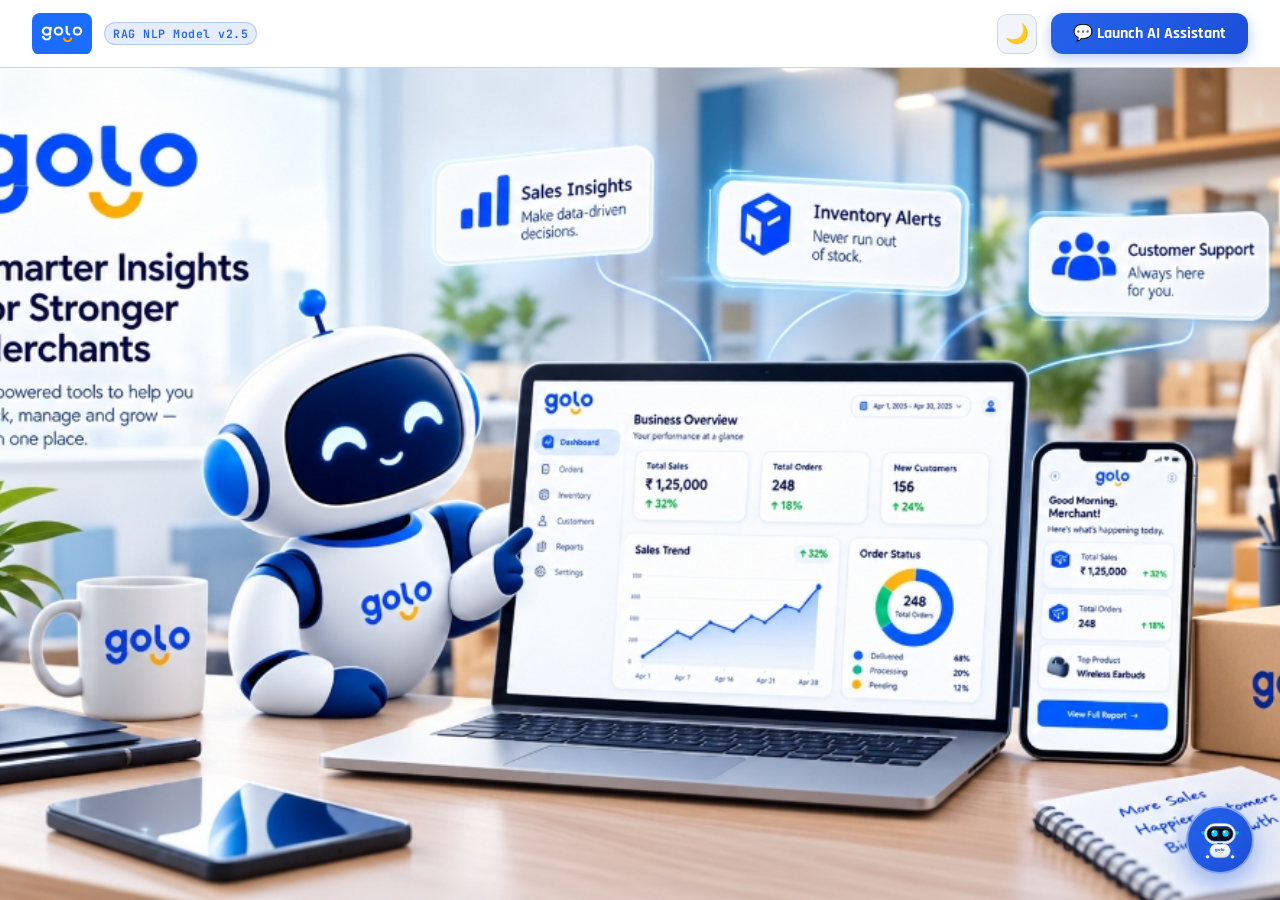
==== legacy-v1-robot/index.html @ 4fb16913 "Initial commit" ====
<!DOCTYPE html>
<html lang="en" data-theme="light">
<head>
    <meta charset="UTF-8">
    <meta name="viewport" content="width=device-width, initial-scale=1.0">
    <title>Golo AI — Intelligent Merchant & Retail Guide</title>
    <link rel="preconnect" href="https://fonts.googleapis.com">
    <link rel="preconnect" href="https://fonts.gstatic.com" crossorigin>
    <link href="https://fonts.googleapis.com/css2?family=Orbitron:wght@600;700;800;900&family=Rajdhani:wght@600;700&family=Inter:wght@300;400;500;600;700&family=JetBrains+Mono:wght@400;600&display=swap" rel="stylesheet">
    <link rel="icon" type="image/png" href="logo.png">

    <style>
        /* ==========================================================================
           COLOR TOKENS & SYSTEM VARIABLES
           Default Theme: LIGHT MODE
           Alternate Theme: DARK MODE
           ========================================================================== */
        :root {
            --font-display: 'Orbitron', -apple-system, sans-serif;
            --font-sub: 'Rajdhani', sans-serif;
            --font-body: 'Inter', sans-serif;
            --font-mono: 'JetBrains Mono', monospace;

            /* Brand Colors */
            --golo-blue: #2563EB;
            --golo-blue-dark: #1D4ED8;
            --golo-yellow: #F5B849;
            --golo-cyan: #06B6D4;
            --golo-green: #10B981;
            --golo-red: #EF4444;

            /* Light Mode Variables (DEFAULT) */
            --bg-page: #F8FAFC;
            --bg-nav: rgba(255, 255, 255, 0.95);
            --bg-surface: #FFFFFF;
            --bg-surface-trans: rgba(255, 255, 255, 0.94);
            --bg-card: #F1F5F9;
            --bg-card-hover: #E2E8F0;
            --text-main: #0F172A;
            --text-sub: #334155;
            --text-muted: #64748B;
            --border-ui: #CBD5E1;
            --border-highlight: #93C5FD;
            --shadow-float: 0 10px 30px rgba(37, 99, 235, 0.16);
            --robot-aura: drop-shadow(0 4px 12px rgba(37, 99, 235, 0.25));
        }

        [data-theme="dark"] {
            /* Dark Mode Variables */
            --bg-page: #060A14;
            --bg-nav: rgba(11, 19, 43, 0.95);
            --bg-surface: #0B132B;
            --bg-surface-trans: rgba(11, 19, 43, 0.94);
            --bg-card: #111E3D;
            --bg-card-hover: #1A2B52;
            --text-main: #F8FAFC;
            --text-sub: #CBD5E1;
            --text-muted: #94A3B8;
            --border-ui: #1E293B;
            --border-highlight: #0284C7;
            --shadow-float: 0 10px 35px rgba(6, 182, 212, 0.35);
            --robot-aura: drop-shadow(0 0 14px rgba(6, 182, 212, 0.5));
        }

        * {
            margin: 0;
            padding: 0;
            box-sizing: border-box;
        }

        body {
            font-family: var(--font-body);
            background: var(--bg-page);
            color: var(--text-main);
            overflow-x: hidden;
            min-height: 100vh;
            display: flex;
            flex-direction: column;
            transition: background-color 0.3s ease, color 0.3s ease;
        }

        /* ==========================================================================
           TOP NAVIGATION BAR (OPTION 1 TO LAUNCH AI ASSISTANT)
           ========================================================================== */
        .main-navbar {
            position: sticky;
            top: 0;
            left: 0;
            width: 100%;
            height: 68px;
            background: var(--bg-nav);
            backdrop-filter: blur(14px);
            border-bottom: 1px solid var(--border-ui);
            display: flex;
            align-items: center;
            justify-content: space-between;
            padding: 0 2rem;
            z-index: 100;
            transition: background 0.3s ease, border-color 0.3s ease;
        }

        .brand-cluster {
            display: flex;
            align-items: center;
            gap: 12px;
            text-decoration: none;
        }

        .brand-logo-img {
            height: 42px;
            object-fit: contain;
            border-radius: 8px;
        }

        .brand-badge {
            font-family: var(--font-mono);
            font-size: 0.72rem;
            background: rgba(37, 99, 235, 0.12);
            color: var(--golo-blue);
            padding: 3px 8px;
            border-radius: 999px;
            font-weight: 600;
            letter-spacing: 0.5px;
            border: 1px solid rgba(37, 99, 235, 0.25);
        }

        .nav-actions {
            display: flex;
            align-items: center;
            gap: 14px;
        }

        .btn-theme-toggle {
            background: var(--bg-card);
            border: 1px solid var(--border-ui);
            color: var(--text-main);
            width: 40px;
            height: 40px;
            border-radius: 10px;
            cursor: pointer;
            display: flex;
            align-items: center;
            justify-content: center;
            font-size: 1.2rem;
            transition: all 0.2s ease;
        }
        .btn-theme-toggle:hover {
            background: var(--bg-card-hover);
            border-color: var(--golo-blue);
            transform: scale(1.05);
        }

        /* Option 1: Top Navbar Launch Button */
        .btn-launch-header {
            background: linear-gradient(135deg, var(--golo-blue), var(--golo-blue-dark));
            color: #ffffff;
            border: none;
            padding: 10px 22px;
            border-radius: 12px;
            font-family: var(--font-sub);
            font-size: 1rem;
            font-weight: 700;
            cursor: pointer;
            display: flex;
            align-items: center;
            gap: 8px;
            box-shadow: 0 4px 14px rgba(37, 99, 235, 0.35);
            transition: transform 0.2s ease, box-shadow 0.2s ease;
        }
        .btn-launch-header:hover {
            transform: translateY(-2px);
            box-shadow: 0 6px 20px rgba(37, 99, 235, 0.5);
        }

        /* ==========================================================================
           INTRODUCTION PAGE (CLEAN BACKGROUND HERO - NO SHADING, NO TEXT, NO SEARCH BAR)
           Displays the full artwork as it is, filling the screen with 100% clarity.
           ========================================================================== */
        .intro-hero-container {
            position: relative;
            width: 100%;
            height: calc(100vh - 68px);
            flex: 1;
            overflow: hidden;
            display: flex;
            align-items: center;
            justify-content: center;
            background: var(--bg-page);
        }

        /* User's Exact Uploaded Artwork - Full Page as it is */
        .intro-bg-image {
            position: absolute;
            top: 0;
            left: 0;
            width: 100%;
            height: 100%;
            object-fit: cover;
            object-position: center;
            z-index: 1;
            /* Zero shading, zero darkening - completely natural and clean */
            filter: none;
            transition: filter 0.3s ease;
        }
        [data-theme="dark"] .intro-bg-image {
            filter: brightness(0.92) contrast(1.02);
        }

        /* ==========================================================================
           OPTION 2: FLOATING LAUNCHER ICON AT BOTTOM RIGHT
           ========================================================================== */
        .chat-floating-button {
            position: fixed;
            bottom: 26px;
            right: 26px;
            width: 68px;
            height: 68px;
            border-radius: 50%;
            background: linear-gradient(135deg, var(--golo-blue), #1D4ED8);
            color: #ffffff;
            border: 2px solid rgba(255, 255, 255, 0.45);
            cursor: pointer;
            box-shadow: 0 10px 30px rgba(37, 99, 235, 0.45);
            z-index: 9999;
            display: flex;
            align-items: center;
            justify-content: center;
            transition: transform 0.25s ease, box-shadow 0.25s ease;
            animation: floatGlow 3s ease-in-out infinite;
        }
        @keyframes floatGlow {
            0%, 100% { transform: translateY(0); box-shadow: 0 8px 24px rgba(37, 99, 235, 0.45); }
            50% { transform: translateY(-5px); box-shadow: 0 14px 34px rgba(37, 99, 235, 0.65); }
        }
        .chat-floating-button:hover {
            transform: scale(1.08) translateY(-2px);
            box-shadow: 0 16px 38px rgba(37, 99, 235, 0.7);
        }
        .floating-robot-icon {
            width: 48px;
            height: 48px;
            pointer-events: none;
        }

        .minibar-dock {
            position: fixed;
            bottom: 26px;
            right: 108px;
            background: var(--bg-surface);
            border: 1px solid var(--border-ui);
            padding: 10px 18px;
            border-radius: 12px;
            box-shadow: 0 4px 16px rgba(0,0,0,0.15);
            display: none;
            align-items: center;
            gap: 10px;
            cursor: pointer;
            z-index: 9997;
            transition: background 0.3s;
        }
        .minibar-dock.visible {
            display: flex;
        }

        /* ==========================================================================
           ANIMATED ROBOT MASCOT (SVG + CSS KEYFRAMES)
           5 Dynamic States: Idle, Typing, Processing, Happy, Error
           ========================================================================== */
        .golo-robot-container {
            display: inline-flex;
            align-items: center;
            justify-content: center;
            position: relative;
            filter: var(--robot-aura);
        }

        .golo-robot-svg {
            width: 100%;
            height: 100%;
            overflow: visible;
        }

        /* Eye & Accessory Initial Opacity */
        .eyes-happy, .eyes-error, .neural-halo, .robot-keyboard, .celebration-sparkles {
            opacity: 0;
            transition: opacity 0.2s ease;
            pointer-events: none;
        }
        .eyes-normal {
            opacity: 1;
            transition: opacity 0.2s ease;
        }

        /* --- 1. IDLE STATE --- */
        .state-idle .robot-head-assembly {
            animation: robotIdleBob 3.6s ease-in-out infinite;
        }
        .state-idle .eyes-normal {
            animation: eyeBlink 4.2s infinite;
        }
        .state-idle .antenna-wave {
            opacity: 0;
        }

        @keyframes robotIdleBob {
            0%, 100% { transform: translateY(0); }
            50% { transform: translateY(-2.5px); }
        }
        @keyframes eyeBlink {
            0%, 93%, 100% { transform: scaleY(1); }
            96% { transform: scaleY(0.1); }
        }

        /* --- 2. TYPING STATE (WHEN USER TYPES IN SEARCH BOX) --- */
        .state-typing .robot-keyboard {
            opacity: 1;
        }
        .state-typing .robot-head-assembly {
            animation: robotTypingHead 0.28s ease-in-out infinite alternate;
        }
        .state-typing .arm-assembly-left {
            animation: typeArmLeft 0.18s ease-in-out infinite alternate;
            transform-origin: 29px 64px;
        }
        .state-typing .arm-assembly-right {
            animation: typeArmRight 0.18s ease-in-out infinite alternate 0.09s;
            transform-origin: 71px 64px;
        }
        .state-typing .keyboard-keys-glow {
            animation: keyboardGlow 0.4s infinite alternate;
        }

        @keyframes robotTypingHead {
            0% { transform: translateY(0) rotate(0deg); }
            100% { transform: translateY(1.5px) rotate(1deg); }
        }
        @keyframes typeArmLeft {
            0% { transform: translateY(0) rotate(0deg); }
            100% { transform: translateY(-5px) rotate(-10deg); }
        }
        @keyframes typeArmRight {
            0% { transform: translateY(-5px) rotate(10deg); }
            100% { transform: translateY(0) rotate(0deg); }
        }
        @keyframes keyboardGlow {
            0% { stroke: #38BDF8; filter: drop-shadow(0 0 2px #06B6D4); }
            100% { stroke: #F5B849; filter: drop-shadow(0 0 6px #F5B849); }
        }

        /* --- 3. PROCESSING / THINKING STATE --- */
        .state-processing .neural-halo {
            opacity: 1;
        }
        .state-processing .halo-ring {
            animation: haloOrbitSpin 1.4s linear infinite;
            transform-origin: 50px 7px;
        }
        .state-processing .robot-head-assembly {
            animation: headThinkingTilt 2s ease-in-out infinite alternate;
            transform-origin: 50px 50px;
        }
        .state-processing .antenna-wave.wave-1 {
            animation: antennaPulseWave 1.2s infinite;
        }
        .state-processing .antenna-wave.wave-2 {
            animation: antennaPulseWave 1.2s infinite 0.4s;
        }
        .state-processing .eye-shape {
            animation: eyeScanner 1.2s ease-in-out infinite alternate;
        }

        @keyframes haloOrbitSpin {
            0% { transform: rotate(0deg); }
            100% { transform: rotate(360deg); }
        }
        @keyframes headThinkingTilt {
            0% { transform: rotate(-3deg) translateY(-1px); }
            100% { transform: rotate(3deg) translateY(-2px); }
        }
        @keyframes antennaPulseWave {
            0% { r: 5px; opacity: 1; stroke: #00D2FF; }
            100% { r: 18px; opacity: 0; stroke: #F5B849; }
        }
        @keyframes eyeScanner {
            0% { transform: translateX(-2px); fill: #38BDF8; }
            100% { transform: translateX(2px); fill: #F5B849; }
        }

        /* --- 4. HAPPY / SUCCESS CELEBRATION STATE --- */
        .state-happy .eyes-normal { opacity: 0; }
        .state-happy .eyes-happy { opacity: 1; }
        .state-happy .celebration-sparkles {
            opacity: 1;
            animation: sparklesFade 2.5s forwards;
        }
        .state-happy .golo-robot-svg {
            animation: happyCelebrationJump 1.8s ease-in-out infinite;
        }

        @keyframes happyCelebrationJump {
            0%, 100% { transform: translateY(0) scale(1); }
            25% { transform: translateY(-8px) scale(1.04); }
            50% { transform: translateY(0) scale(1); }
            75% { transform: translateY(-5px) scale(1.02); }
        }
        @keyframes sparklesFade {
            0% { opacity: 0; transform: scale(0.5); }
            20% { opacity: 1; transform: scale(1.2); }
            80% { opacity: 1; transform: scale(1); }
            100% { opacity: 0; transform: scale(0.8); }
        }

        /* --- 5. ERROR / OUT-OF-SCOPE STATE (NO-NO HEAD SHAKE) --- */
        .state-error .eyes-normal { opacity: 0; }
        .state-error .eyes-error { opacity: 1; }
        .state-error .robot-head-assembly {
            animation: headShakeNo 0.45s ease-in-out infinite alternate;
            transform-origin: 50px 50px;
        }
        .state-error .antenna-core {
            animation: redAlertPulse 0.5s infinite alternate;
        }

        @keyframes headShakeNo {
            0% { transform: rotate(-7deg); }
            100% { transform: rotate(7deg); }
        }
        @keyframes redAlertPulse {
            0% { fill: #EF4444; filter: drop-shadow(0 0 2px #EF4444); }
            100% { fill: #F5B849; filter: drop-shadow(0 0 8px #EF4444); }
        }

        /* ==========================================================================
           AI MODEL WINDOW (SEARCH / CHAT WINDOW WITH UPPER-LEFT ROBOT)
           Full Visibility within Screen Bounds + Prominent Back Button
           ========================================================================== */
        .chat-drawer {
            position: fixed;
            bottom: 30px;
            right: 24px;
            width: min(450px, calc(100vw - 32px));
            height: min(600px, calc(100vh - 100px));
            max-height: calc(100vh - 85px);
            background: var(--bg-surface);
            border: 1px solid var(--border-ui);
            border-radius: 20px;
            box-shadow: 0 16px 45px rgba(0, 0, 0, 0.25);
            display: flex;
            flex-direction: column;
            z-index: 9998;
            transform-origin: bottom right;
            transform: scale(0.7) translateY(40px);
            opacity: 0;
            pointer-events: none;
            transition: transform 0.3s cubic-bezier(0.16, 1, 0.3, 1), opacity 0.25s, width 0.3s, height 0.3s;
            overflow: hidden;
        }
        .chat-drawer.open {
            transform: scale(1) translateY(0);
            opacity: 1;
            pointer-events: all;
        }

        /* Maximized Mode */
        .chat-drawer.maximized {
            width: min(920px, calc(100vw - 40px));
            height: min(720px, calc(100vh - 90px));
            max-height: calc(100vh - 90px);
            bottom: 20px;
            right: 20px;
        }

        /* Header of AI Window with Upper-Left Robot Mascot & Back Button */
        .chat-header {
            background: linear-gradient(135deg, #1E3A8A, var(--golo-blue));
            color: #ffffff;
            padding: 0.75rem 1.15rem;
            display: flex;
            align-items: center;
            justify-content: space-between;
            user-select: none;
            flex-shrink: 0;
        }

        .header-left-cluster {
            display: flex;
            align-items: center;
            gap: 10px;
        }

        /* Back Button to close assistant and return to portal */
        .btn-back-header {
            background: rgba(255, 255, 255, 0.16);
            border: 1px solid rgba(255, 255, 255, 0.32);
            color: #ffffff;
            padding: 6px 12px;
            border-radius: 8px;
            font-family: var(--font-sub);
            font-size: 0.88rem;
            font-weight: 700;
            cursor: pointer;
            display: flex;
            align-items: center;
            gap: 6px;
            transition: all 0.2s ease;
        }
        .btn-back-header:hover {
            background: rgba(255, 255, 255, 0.3);
            transform: translateX(-2px);
        }

        /* The Animated Golo Robot Mascot stationed at Upper Left of the Search Window */
        .header-robot-mascot {
            width: 46px;
            height: 46px;
            cursor: pointer;
            flex-shrink: 0;
            animation: robotFlyIn 0.35s ease-out;
        }
        @keyframes robotFlyIn {
            from { transform: scale(0.6) translateX(-15px); opacity: 0; }
            to { transform: scale(1) translateX(0); opacity: 1; }
        }

        .header-title-meta {
            display: flex;
            flex-direction: column;
        }
        .header-title-text {
            font-family: var(--font-display);
            font-size: 0.95rem;
            font-weight: 700;
            letter-spacing: 0.3px;
        }
        .header-robot-state-badge {
            font-family: var(--font-mono);
            font-size: 0.68rem;
            font-weight: 600;
            color: #A5F3FC;
            display: flex;
            align-items: center;
            gap: 5px;
        }
        .state-pulse-dot {
            width: 6px;
            height: 6px;
            border-radius: 50%;
            background: var(--golo-green);
            box-shadow: 0 0 6px var(--golo-green);
        }

        .header-actions-group {
            display: flex;
            align-items: center;
            gap: 6px;
        }
        .header-icon-btn {
            background: rgba(255, 255, 255, 0.14);
            border: none;
            color: #ffffff;
            width: 30px;
            height: 30px;
            border-radius: 8px;
            display: flex;
            align-items: center;
            justify-content: center;
            cursor: pointer;
            font-size: 0.88rem;
            transition: background 0.2s ease;
        }
        .header-icon-btn:hover {
            background: rgba(255, 255, 255, 0.3);
        }

        /* Message Stream Body */
        .chat-body-stream {
            flex: 1;
            padding: 1rem 1.15rem;
            overflow-y: auto;
            display: flex;
            flex-direction: column;
            gap: 1rem;
            background: var(--bg-surface);
        }

        /* Custom Scrollbar */
        .chat-body-stream::-webkit-scrollbar {
            width: 6px;
        }
        .chat-body-stream::-webkit-scrollbar-thumb {
            background: var(--border-ui);
            border-radius: 3px;
        }

        /* Welcome Card inside Assistant Window */
        .welcome-robot-card {
            background: var(--bg-card);
            border: 1px solid var(--border-ui);
            border-radius: 16px;
            padding: 1.25rem 1rem;
            text-align: center;
            display: flex;
            flex-direction: column;
            align-items: center;
            gap: 0.5rem;
            animation: cardFade 0.4s ease-out;
        }
        @keyframes cardFade {
            from { opacity: 0; transform: translateY(8px); }
            to { opacity: 1; transform: translateY(0); }
        }
        .welcome-robot-figure {
            width: 64px;
            height: 64px;
            margin-bottom: 4px;
        }
        .welcome-robot-card h3 {
            font-size: 1rem;
            font-weight: 700;
            color: var(--text-main);
        }
        .welcome-robot-card p {
            font-size: 0.85rem;
            color: var(--text-muted);
            max-width: 320px;
        }

        /* Chips inside Assistant Drawer */
        .drawer-chips-group {
            display: flex;
            flex-wrap: wrap;
            justify-content: center;
            gap: 0.45rem;
            margin-top: 0.4rem;
        }
        .drawer-chip {
            background: var(--bg-surface-trans);
            border: 1px solid var(--border-ui);
            padding: 6px 13px;
            border-radius: 999px;
            font-family: var(--font-body);
            font-size: 0.82rem;
            font-weight: 600;
            color: var(--text-main);
            cursor: pointer;
            display: inline-flex;
            align-items: center;
            gap: 5px;
            box-shadow: 0 2px 6px rgba(0,0,0,0.04);
            transition: all 0.2s ease;
        }
        .drawer-chip:hover {
            border-color: var(--golo-blue);
            color: var(--golo-blue);
            transform: translateY(-2px);
            box-shadow: 0 4px 12px rgba(37, 99, 235, 0.2);
        }

        .message-row {
            display: flex;
            flex-direction: column;
            max-width: 86%;
            animation: msgFadeIn 0.25s ease-out;
        }
        @keyframes msgFadeIn {
            from { opacity: 0; transform: translateY(6px); }
            to { opacity: 1; transform: translateY(0); }
        }

        .message-row.user {
            align-self: flex-end;
            align-items: flex-end;
        }
        .message-row.ai {
            align-self: flex-start;
            align-items: flex-start;
        }

        .msg-bubble-box {
            padding: 0.75rem 1rem;
            border-radius: 14px;
            font-size: 0.92rem;
            line-height: 1.5;
            word-break: break-word;
        }
        .user .msg-bubble-box {
            background: linear-gradient(135deg, var(--golo-blue), var(--golo-blue-dark));
            color: #ffffff;
            border-bottom-right-radius: 4px;
        }
        .ai .msg-bubble-box {
            background: var(--bg-card);
            color: var(--text-main);
            border: 1px solid var(--border-ui);
            border-bottom-left-radius: 4px;
            box-shadow: 0 2px 8px rgba(0,0,0,0.04);
        }

        .ai-source-badge {
            display: inline-flex;
            align-items: center;
            gap: 4px;
            font-size: 0.7rem;
            font-weight: 700;
            color: var(--golo-blue);
            background: rgba(37, 99, 235, 0.08);
            padding: 2px 7px;
            border-radius: 4px;
            margin-bottom: 4px;
        }

        /* Input Toolbar with Microphone and Send */
        .chat-input-toolbar {
            padding: 0.85rem 1rem;
            background: var(--bg-surface);
            border-top: 1px solid var(--border-ui);
            position: relative;
            flex-shrink: 0;
        }

        .input-capsule {
            display: flex;
            align-items: center;
            background: var(--bg-card);
            border: 1px solid var(--border-ui);
            border-radius: 999px;
            padding: 4px 6px 4px 14px;
            transition: border-color 0.2s, box-shadow 0.2s;
        }
        .input-capsule:focus-within {
            border-color: var(--golo-blue);
            box-shadow: 0 0 0 3px rgba(37, 99, 235, 0.2);
        }

        .query-input-field {
            flex: 1;
            background: transparent;
            border: none;
            color: var(--text-main);
            font-size: 0.92rem;
            font-family: var(--font-body);
            outline: none;
            padding: 6px 0;
        }

        .btn-mic-record {
            width: 36px;
            height: 36px;
            border-radius: 50%;
            background: transparent;
            border: none;
            color: var(--text-muted);
            display: flex;
            align-items: center;
            justify-content: center;
            cursor: pointer;
            transition: all 0.2s ease;
            margin-right: 4px;
        }
        .btn-mic-record:hover {
            background: var(--bg-card-hover);
            color: var(--golo-blue);
        }
        .btn-mic-record.recording-active {
            background: var(--golo-red);
            color: #ffffff;
            animation: pulseRecord 1.2s infinite;
        }
        @keyframes pulseRecord {
            0% { transform: scale(1); box-shadow: 0 0 0 0 rgba(239, 68, 68, 0.7); }
            70% { transform: scale(1.1); box-shadow: 0 0 0 10px rgba(239, 68, 68, 0); }
            100% { transform: scale(1); }
        }

        .btn-send-query {
            width: 36px;
            height: 36px;
            border-radius: 50%;
            background: var(--golo-blue);
            color: #ffffff;
            border: none;
            display: flex;
            align-items: center;
            justify-content: center;
            cursor: pointer;
            transition: all 0.2s ease;
        }
        .btn-send-query:hover {
            background: var(--golo-blue-dark);
            transform: scale(1.05);
        }
        .btn-send-query:disabled {
            opacity: 0.4;
            cursor: not-allowed;
            transform: none;
        }

        .voice-feedback-bar {
            display: none;
            padding: 6px 12px;
            background: rgba(239, 68, 68, 0.12);
            border: 1px solid var(--golo-red);
            border-radius: 8px;
            font-size: 0.8rem;
            color: var(--golo-red);
            font-weight: 600;
            margin-bottom: 8px;
            text-align: center;
        }

        /* Responsive Mobile */
        @media (max-width: 768px) {
            .chat-drawer {
                width: 100vw;
                height: 100vh;
                max-height: 100vh;
                bottom: 0;
                right: 0;
                border-radius: 0;
            }
            .main-navbar {
                padding: 0 1rem;
            }
            .btn-launch-header span {
                display: inline-block;
                font-size: 0.88rem;
            }
        }
    </style>
</head>
<body>

    <!-- ==========================================================================
         TOP NAVIGATION BAR (OPTION 1 TO LAUNCH AI ASSISTANT)
         ========================================================================== -->
    <header class="main-navbar">
        <a href="#" class="brand-cluster" title="Golo Merchant Portal">
            <img src="logo.png" alt="Golo Logo" class="brand-logo-img" onerror="this.src='logo.jpg'">
            <span class="brand-badge">RAG NLP Model v2.5</span>
        </a>

        <div class="nav-actions">
            <!-- Theme Toggle: Default Light Mode -->
            <button class="btn-theme-toggle" onclick="toggleTheme()" id="btnThemeToggle" title="Toggle Light/Dark Mode">🌙</button>

            <!-- Option 1: Top Navbar Button to Open AI Assistant -->
            <button class="btn-launch-header" onclick="openAssistantModal()" id="btnLaunchHeader" title="Open Golo AI Assistant">
                <span>💬 Launch AI Assistant</span>
            </button>
        </div>
    </header>

    <!-- ==========================================================================
         INTRODUCTION PAGE: CLEAN BACKGROUND HERO
         Full page image as it is. ZERO shading, ZERO text, ZERO search bars.
         ========================================================================== -->
    <main class="intro-hero-container">
        <!-- User's Exact Uploaded Artwork Unobstructed -->
        <img src="golo_merchant_hero.jpg" alt="Golo Merchant AI" class="intro-bg-image">
    </main>

    <!-- ==========================================================================
         OPTION 2: FLOATING LAUNCHER ICON AT BOTTOM RIGHT
         ========================================================================== -->
    <button class="chat-floating-button" id="chatLauncherBtn" onclick="toggleAssistantModal()" title="Ask Golo AI Assistant">
        <div class="floating-robot-icon golo-robot-container state-idle" id="floatRobot">
            <svg viewBox="0 0 100 100" class="golo-robot-svg">
    <!-- Processing Neural Halo (Appears when processing) -->
    <g class="neural-halo">
        <ellipse cx="50" cy="7" rx="18" ry="5.5" fill="none" stroke="#F5B849" stroke-width="2.2" stroke-dasharray="5,3" class="halo-ring"/>
        <circle cx="32" cy="7" r="2.5" fill="#06B6D4" class="halo-dot"/>
        <circle cx="68" cy="7" r="2.5" fill="#38BDF8" class="halo-dot"/>
    </g>

    <!-- Antenna -->
    <g class="robot-antenna">
        <line x1="50" y1="18" x2="50" y2="9" stroke="#2563EB" stroke-width="3.5" stroke-linecap="round"/>
        <circle cx="50" cy="8" r="5" fill="#2563EB" class="antenna-core"/>
        <!-- Radio broadcast rings -->
        <circle cx="50" cy="8" r="8" fill="none" stroke="#00D2FF" stroke-width="1.8" class="antenna-wave wave-1"/>
        <circle cx="50" cy="8" r="13" fill="none" stroke="#38BDF8" stroke-width="1.4" class="antenna-wave wave-2"/>
    </g>

    <!-- Robot Head & Ears Group -->
    <g class="robot-head-assembly">
        <!-- Earcups -->
        <g class="ear-left">
            <circle cx="15" cy="35" r="7.5" fill="#1D4ED8" stroke="#2563EB" stroke-width="1.5"/>
            <circle cx="15" cy="35" r="4.5" fill="#06B6D4" class="ear-inner-glow"/>
        </g>
        <g class="ear-right">
            <circle cx="85" cy="35" r="7.5" fill="#1D4ED8" stroke="#2563EB" stroke-width="1.5"/>
            <circle cx="85" cy="35" r="4.5" fill="#06B6D4" class="ear-inner-glow"/>
        </g>

        <!-- Outer Head Chassis -->
        <rect x="18" y="16" width="64" height="42" rx="21" fill="url(#robotWhiteGrad)" stroke="#CBD5E1" stroke-width="1.8"/>
        <!-- Head Highlight -->
        <ellipse cx="50" cy="20" rx="22" ry="3" fill="rgba(255,255,255,0.7)"/>

        <!-- Glossy Visor Screen -->
        <rect x="23" y="22" width="54" height="30" rx="15" fill="#060C1E" stroke="#1E3A8A" stroke-width="1.5" class="robot-visor"/>
        <path d="M 27 25 Q 50 23 73 26" stroke="rgba(255,255,255,0.28)" stroke-width="1.5" fill="none" stroke-linecap="round"/>

        <!-- Eyes: Normal State -->
        <g class="eyes-layer eyes-normal">
            <rect x="32" y="29" width="13" height="14" rx="6.5" fill="#00D2FF" class="eye-shape"/>
            <circle cx="36" cy="33" r="2.2" fill="#ffffff"/>
            <rect x="55" y="29" width="13" height="14" rx="6.5" fill="#00D2FF" class="eye-shape"/>
            <circle cx="59" cy="33" r="2.2" fill="#ffffff"/>
        </g>

        <!-- Eyes: Happy State (^ ^) -->
        <g class="eyes-layer eyes-happy">
            <path d="M 31 38 Q 38.5 25 46 38" fill="none" stroke="#00E5FF" stroke-width="3.8" stroke-linecap="round" class="eye-glow"/>
            <path d="M 54 38 Q 61.5 25 69 38" fill="none" stroke="#00E5FF" stroke-width="3.8" stroke-linecap="round" class="eye-glow"/>
        </g>

        <!-- Eyes: Error State (X X / Puzzled) -->
        <g class="eyes-layer eyes-error">
            <line x1="33" y1="31" x2="43" y2="41" stroke="#EF4444" stroke-width="3.2" stroke-linecap="round"/>
            <line x1="43" y1="31" x2="33" y2="41" stroke="#EF4444" stroke-width="3.2" stroke-linecap="round"/>
            <line x1="57" y1="31" x2="67" y2="41" stroke="#EF4444" stroke-width="3.2" stroke-linecap="round"/>
            <line x1="67" y1="31" x2="57" y2="41" stroke="#EF4444" stroke-width="3.2" stroke-linecap="round"/>
        </g>
    </g>

    <!-- Neck Joint -->
    <rect x="44" y="56" width="12" height="4" rx="2" fill="#1E3A8A"/>

    <!-- Torso -->
    <g class="robot-body">
        <rect x="29" y="59" width="42" height="27" rx="13" fill="url(#robotWhiteGrad)" stroke="#CBD5E1" stroke-width="1.8"/>
        <!-- Golo Brand on Chest -->
        <text x="50" y="73" font-family="'Inter', sans-serif" font-size="8.5" font-weight="900" fill="#2563EB" text-anchor="middle">golo</text>
        <path d="M 47 76 Q 51.5 80 56 76" fill="none" stroke="#F5B849" stroke-width="1.8" stroke-linecap="round"/>
    </g>

    <!-- Holographic Mini Keyboard (Appears when user types) -->
    <g class="robot-keyboard">
        <rect x="22" y="87" width="56" height="9" rx="3.5" fill="#0F172A" stroke="#06B6D4" stroke-width="1.2"/>
        <line x1="26" y1="91.5" x2="74" y2="91.5" stroke="#38BDF8" stroke-width="2.2" stroke-dasharray="3,2.5" class="keyboard-keys-glow"/>
    </g>

    <!-- Articulated Arms & Typing Hands -->
    <g class="arm-assembly-left">
        <path d="M 29 64 Q 18 73 24 85" fill="none" stroke="#2563EB" stroke-width="4.8" stroke-linecap="round"/>
        <circle cx="24" cy="85" r="4.2" fill="#ffffff" stroke="#2563EB" stroke-width="1.8" class="hand-dot"/>
    </g>
    <g class="arm-assembly-right">
        <path d="M 71 64 Q 82 73 76 85" fill="none" stroke="#2563EB" stroke-width="4.8" stroke-linecap="round"/>
        <circle cx="76" cy="85" r="4.2" fill="#ffffff" stroke="#2563EB" stroke-width="1.8" class="hand-dot"/>
    </g>

    <!-- Celebration Sparkles (Active on Happy Output) -->
    <g class="celebration-sparkles">
        <polygon points="12,18 14,23 19,25 14,27 12,32 10,27 5,25 10,23" fill="#F5B849" class="sparkle-1"/>
        <polygon points="88,20 90,24 94,26 90,28 88,32 86,28 82,26 86,24" fill="#00D2FF" class="sparkle-2"/>
        <circle cx="20" cy="10" r="2.5" fill="#10B981" class="sparkle-3"/>
        <circle cx="80" cy="12" r="2.5" fill="#F5B849" class="sparkle-4"/>
    </g>

    <defs>
        <linearGradient id="robotWhiteGrad" x1="0%" y1="0%" x2="0%" y2="100%">
            <stop offset="0%" stop-color="#FFFFFF"/>
            <stop offset="100%" stop-color="#E2E8F0"/>
        </linearGradient>
    </defs>
</svg>
        </div>
    </button>

    <!-- Minimized Dock -->
    <div class="minibar-dock" id="minibarDock" onclick="openAssistantModal()">
        <span style="width:8px; height:8px; border-radius:50%; background:var(--golo-green);"></span>
        <span style="font-weight:700; font-size:0.88rem;">Golo Robot Active</span>
        <span style="font-size:0.78rem; color:var(--text-muted);">(Click to restore)</span>
    </div>

    <!-- ==========================================================================
         AI ASSISTANT WINDOW: WITH UPPER-LEFT ANIMATED ROBOT MASCOT
         ========================================================================== -->
    <div class="chat-drawer" id="chatAssistantDrawer">
        <!-- Header with Back Button and Upper-Left Animated Robot Mascot -->
        <div class="chat-header">
            <div class="header-left-cluster">
                <!-- Back Button -->
                <button class="btn-back-header" onclick="closeAssistantModal()" title="Back to Portal">
                    <svg width="16" height="16" viewBox="0 0 24 24" fill="none" stroke="currentColor" stroke-width="2.5">
                        <line x1="19" y1="12" x2="5" y2="12"></line>
                        <polyline points="12 19 5 12 12 5"></polyline>
                    </svg>
                    <span>Back</span>
                </button>

                <!-- ANIMATED ROBOT MASCOT AT THE UPPER LEFT SIDE -->
                <div class="header-robot-mascot golo-robot-container state-idle" id="headerRobot" title="Golo AI Mascot">
                    <svg viewBox="0 0 100 100" class="golo-robot-svg">
    <!-- Processing Neural Halo (Appears when processing) -->
    <g class="neural-halo">
        <ellipse cx="50" cy="7" rx="18" ry="5.5" fill="none" stroke="#F5B849" stroke-width="2.2" stroke-dasharray="5,3" class="halo-ring"/>
        <circle cx="32" cy="7" r="2.5" fill="#06B6D4" class="halo-dot"/>
        <circle cx="68" cy="7" r="2.5" fill="#38BDF8" class="halo-dot"/>
    </g>

    <!-- Antenna -->
    <g class="robot-antenna">
        <line x1="50" y1="18" x2="50" y2="9" stroke="#2563EB" stroke-width="3.5" stroke-linecap="round"/>
        <circle cx="50" cy="8" r="5" fill="#2563EB" class="antenna-core"/>
        <!-- Radio broadcast rings -->
        <circle cx="50" cy="8" r="8" fill="none" stroke="#00D2FF" stroke-width="1.8" class="antenna-wave wave-1"/>
        <circle cx="50" cy="8" r="13" fill="none" stroke="#38BDF8" stroke-width="1.4" class="antenna-wave wave-2"/>
    </g>

    <!-- Robot Head & Ears Group -->
    <g class="robot-head-assembly">
        <!-- Earcups -->
        <g class="ear-left">
            <circle cx="15" cy="35" r="7.5" fill="#1D4ED8" stroke="#2563EB" stroke-width="1.5"/>
            <circle cx="15" cy="35" r="4.5" fill="#06B6D4" class="ear-inner-glow"/>
        </g>
        <g class="ear-right">
            <circle cx="85" cy="35" r="7.5" fill="#1D4ED8" stroke="#2563EB" stroke-width="1.5"/>
            <circle cx="85" cy="35" r="4.5" fill="#06B6D4" class="ear-inner-glow"/>
        </g>

        <!-- Outer Head Chassis -->
        <rect x="18" y="16" width="64" height="42" rx="21" fill="url(#robotWhiteGrad)" stroke="#CBD5E1" stroke-width="1.8"/>
        <!-- Head Highlight -->
        <ellipse cx="50" cy="20" rx="22" ry="3" fill="rgba(255,255,255,0.7)"/>

        <!-- Glossy Visor Screen -->
        <rect x="23" y="22" width="54" height="30" rx="15" fill="#060C1E" stroke="#1E3A8A" stroke-width="1.5" class="robot-visor"/>
        <path d="M 27 25 Q 50 23 73 26" stroke="rgba(255,255,255,0.28)" stroke-width="1.5" fill="none" stroke-linecap="round"/>

        <!-- Eyes: Normal State -->
        <g class="eyes-layer eyes-normal">
            <rect x="32" y="29" width="13" height="14" rx="6.5" fill="#00D2FF" class="eye-shape"/>
            <circle cx="36" cy="33" r="2.2" fill="#ffffff"/>
            <rect x="55" y="29" width="13" height="14" rx="6.5" fill="#00D2FF" class="eye-shape"/>
            <circle cx="59" cy="33" r="2.2" fill="#ffffff"/>
        </g>

        <!-- Eyes: Happy State (^ ^) -->
        <g class="eyes-layer eyes-happy">
            <path d="M 31 38 Q 38.5 25 46 38" fill="none" stroke="#00E5FF" stroke-width="3.8" stroke-linecap="round" class="eye-glow"/>
            <path d="M 54 38 Q 61.5 25 69 38" fill="none" stroke="#00E5FF" stroke-width="3.8" stroke-linecap="round" class="eye-glow"/>
        </g>

        <!-- Eyes: Error State (X X / Puzzled) -->
        <g class="eyes-layer eyes-error">
            <line x1="33" y1="31" x2="43" y2="41" stroke="#EF4444" stroke-width="3.2" stroke-linecap="round"/>
            <line x1="43" y1="31" x2="33" y2="41" stroke="#EF4444" stroke-width="3.2" stroke-linecap="round"/>
            <line x1="57" y1="31" x2="67" y2="41" stroke="#EF4444" stroke-width="3.2" stroke-linecap="round"/>
            <line x1="67" y1="31" x2="57" y2="41" stroke="#EF4444" stroke-width="3.2" stroke-linecap="round"/>
        </g>
    </g>

    <!-- Neck Joint -->
    <rect x="44" y="56" width="12" height="4" rx="2" fill="#1E3A8A"/>

    <!-- Torso -->
    <g class="robot-body">
        <rect x="29" y="59" width="42" height="27" rx="13" fill="url(#robotWhiteGrad)" stroke="#CBD5E1" stroke-width="1.8"/>
        <!-- Golo Brand on Chest -->
        <text x="50" y="73" font-family="'Inter', sans-serif" font-size="8.5" font-weight="900" fill="#2563EB" text-anchor="middle">golo</text>
        <path d="M 47 76 Q 51.5 80 56 76" fill="none" stroke="#F5B849" stroke-width="1.8" stroke-linecap="round"/>
    </g>

    <!-- Holographic Mini Keyboard (Appears when user types) -->
    <g class="robot-keyboard">
        <rect x="22" y="87" width="56" height="9" rx="3.5" fill="#0F172A" stroke="#06B6D4" stroke-width="1.2"/>
        <line x1="26" y1="91.5" x2="74" y2="91.5" stroke="#38BDF8" stroke-width="2.2" stroke-dasharray="3,2.5" class="keyboard-keys-glow"/>
    </g>

    <!-- Articulated Arms & Typing Hands -->
    <g class="arm-assembly-left">
        <path d="M 29 64 Q 18 73 24 85" fill="none" stroke="#2563EB" stroke-width="4.8" stroke-linecap="round"/>
        <circle cx="24" cy="85" r="4.2" fill="#ffffff" stroke="#2563EB" stroke-width="1.8" class="hand-dot"/>
    </g>
    <g class="arm-assembly-right">
        <path d="M 71 64 Q 82 73 76 85" fill="none" stroke="#2563EB" stroke-width="4.8" stroke-linecap="round"/>
        <circle cx="76" cy="85" r="4.2" fill="#ffffff" stroke="#2563EB" stroke-width="1.8" class="hand-dot"/>
    </g>

    <!-- Celebration Sparkles (Active on Happy Output) -->
    <g class="celebration-sparkles">
        <polygon points="12,18 14,23 19,25 14,27 12,32 10,27 5,25 10,23" fill="#F5B849" class="sparkle-1"/>
        <polygon points="88,20 90,24 94,26 90,28 88,32 86,28 82,26 86,24" fill="#00D2FF" class="sparkle-2"/>
        <circle cx="20" cy="10" r="2.5" fill="#10B981" class="sparkle-3"/>
        <circle cx="80" cy="12" r="2.5" fill="#F5B849" class="sparkle-4"/>
    </g>

    <defs>
        <linearGradient id="robotWhiteGrad" x1="0%" y1="0%" x2="0%" y2="100%">
            <stop offset="0%" stop-color="#FFFFFF"/>
            <stop offset="100%" stop-color="#E2E8F0"/>
        </linearGradient>
    </defs>
</svg>
                </div>

                <div class="header-title-meta">
                    <span class="header-title-text">Golo AI Assistant</span>
                    <span class="header-robot-state-badge" id="robotStatusBadge">
                        <span class="state-pulse-dot" id="robotPulseDot"></span>
                        <span id="robotStatusText">Ready to assist</span>
                    </span>
                </div>
            </div>

            <div class="header-actions-group">
                <button class="header-icon-btn" onclick="toggleTheme()" title="Toggle Dark/Light Mode">🌓</button>
                <button class="header-icon-btn" onclick="toggleMaximizeDrawer()" title="Maximize / Restore" id="btnMaxToggle">⛶</button>
                <button class="header-icon-btn" onclick="minimizeAssistantModal()" title="Minimize to Dock">─</button>
                <button class="header-icon-btn" onclick="closeAssistantModal()" title="Close">✕</button>
            </div>
        </div>

        <!-- Conversation Stream -->
        <div class="chat-body-stream" id="chatMessageStream">
            <!-- Initial Greeting Card with Robot Figure & Suggestion Chips -->
        </div>

        <!-- Input Bar with Search Field, Microphone Button & Send Button -->
        <div class="chat-input-toolbar">
            <div class="voice-feedback-bar" id="voiceFeedbackBar">🎙️ Listening... Speak your question now</div>
            <div class="input-capsule">
                <input type="text" class="query-input-field" id="userQueryInputField" placeholder="Ask Golo AI about orders, payments, KYC, logging out..." autocomplete="off">
                
                <!-- Microphone Button -->
                <button class="btn-mic-record" id="btnMicRecord" onclick="toggleVoiceRecording()" title="Record Voice Question">
                    <svg width="18" height="18" viewBox="0 0 24 24" fill="none" stroke="currentColor" stroke-width="2">
                        <path d="M12 1a3 3 0 0 0-3 3v8a3 3 0 0 0 6 0V4a3 3 0 0 0-3-3z"></path>
                        <path d="M19 10v2a7 7 0 0 1-14 0v-2"></path>
                        <line x1="12" y1="19" x2="12" y2="23"></line>
                        <line x1="8" y1="23" x2="16" y2="23"></line>
                    </svg>
                </button>

                <!-- Send Button -->
                <button class="btn-send-query" id="btnSendQuery" onclick="dispatchUserQuery()" disabled title="Send Question">
                    <svg width="16" height="16" viewBox="0 0 24 24" fill="none" stroke="currentColor" stroke-width="2.5">
                        <line x1="22" y1="2" x2="11" y2="13"></line>
                        <polygon points="22 2 15 22 11 13 2 9 22 2"></polygon>
                    </svg>
                </button>
            </div>
        </div>
    </div>

    <!-- Complete 163 FAQs Embedded Knowledge Base & Intelligent Client Engine -->
    <script>
        const ALL_GOLO_FAQS = [{"id": 1, "question": "What is GOLO?", "answer": "GOLO is a hyper-local discovery and retail savings platform designed to connect neighborhood merchants with local shoppers. It allows customers to discover nearby retail stores, browse real-time product catalogs, claim exclusive discount vouchers, and interact directly with store owners. For local merchants, GOLO provides digital storefronts, inventory management tools, geo-targeted promotional ad campaigns, and voucher redemption verification.", "category": "General GOLO FAQ", "tags": ["general", "general golo faq", "golo"]}, {"id": 2, "question": "How does GOLO work?", "answer": "GOLO connects buyers and sellers through location-aware technology:\n- **For Customers:** Shoppers set their location, discover promotions and products in their vicinity, claim digital vouchers with unique QR codes, and redeem them at physical store counters or chat with merchants in real time.\n- **For Merchants:** Store owners register their business, set store location coordinates, list products, launch time-bound promotional deals and banners, track customer analytics, and scan customer QR codes to validate voucher redemptions.\n- **For Admins:** Platform administrators manage merchant verifications, content moderation, user safety, and subscription plans.", "category": "General GOLO FAQ", "tags": ["general", "general golo faq", "golo", "work"]}, {"id": 3, "question": "Who can use GOLO?", "answer": "- **Customers / Shoppers:** Anyone looking to find local deals, explore neighborhood stores, save money with vouchers, and earn loyalty rewards.\n- **Merchants / Retailers:** Local business owners (boutiques, supermarkets, restaurants, specialty shops) wanting to increase footfall and digitize their business.\n- **Service Providers:** Local professionals offering appointment-based services.\n- **Platform Administrators & Managers:** Operations staff overseeing platform health, approvals, and security.", "category": "General GOLO FAQ", "tags": ["general", "general golo faq", "golo", "use"]}, {"id": 4, "question": "Is GOLO available to merchants?", "answer": "Yes. GOLO provides dedicated merchant tools and an onboarding portal. Merchants can manage store profiles, configure business hours, maintain inventory, launch banner promotions, manage customer orders, and view performance metrics from a unified merchant dashboard.", "category": "General GOLO FAQ", "tags": ["available", "general", "general golo faq", "golo", "merchants"]}, {"id": 5, "question": "Is GOLO available as a mobile application?", "answer": "Yes. GOLO is built as a fully responsive, mobile-first platform with dedicated customer and merchant mobile experiences, supporting push notifications, real-time map navigation, camera-based QR scanning, and mobile chat.", "category": "General GOLO FAQ", "tags": ["application", "available", "general", "general golo faq", "golo", "mobile"]}, {"id": 6, "question": "How can I contact GOLO support?", "answer": "Customers and merchants can access the integrated **Help Center & Support Ticket System**. You can raise support tickets categorized by topic (Billing, Technical, Security, Products), chat directly with support representatives within the ticket thread, or reach out via official support email (`support@golo.com`).\n\n---", "category": "General GOLO FAQ", "tags": ["contact", "general", "general golo faq", "golo", "support"]}, {"id": 7, "question": "Can I use GOLO without creating an account?", "answer": "Yes, guest visitors can browse the home page, explore product categories, view nearby merchant locations, and inspect deal details. However, to claim offer vouchers, save items to your wishlist, message merchants, post ads, or earn loyalty points, an account is required.", "category": "Customer FAQ", "tags": ["account", "creating", "customer", "customer faq", "use", "without"]}, {"id": 8, "question": "How do I search for a product on GOLO?", "answer": "- **Search Bar:** Type keywords, brands, or item names into the top navigation search bar.\n- **Category Filter:** Browse curated category sections.\n- **\"I Want\" Assistant:** Use the intent discovery tool to enter what you are looking for, and GOLO will match nearby merchants and products.", "category": "Customer FAQ", "tags": ["customer", "customer faq", "product", "search"]}, {"id": 9, "question": "How do I find offers and deals near me?", "answer": "1. Click **Nearby Deals** in the navigation bar.\n2. Allow location access or manually set your current city or area via **Select Location**.\n3. View nearby deals sorted by distance on interactive maps and deal cards.", "category": "Customer FAQ", "tags": ["customer", "customer faq", "deals", "find", "near", "offers"]}, {"id": 10, "question": "How do I view a merchant's store and catalog?", "answer": "Click on any merchant\u2019s name or store card from a deal or search listing to navigate to their **Public Store Profile**. You can view their full product catalog, active promotions, store photos, address, operating hours, and contact details.", "category": "Customer FAQ", "tags": ["catalog", "customer", "customer faq", "merchants", "store", "view"]}, {"id": 11, "question": "How do I claim an offer voucher?", "answer": "1. Find a deal that interests you on the home page or nearby deals feed.\n2. Click **Claim Offer** on the deal card.\n3. The platform generates a digital voucher containing a unique alphanumeric code and QR code stored in your account.\n4. Present this QR code or voucher ID at the merchant store to redeem your discount.", "category": "Customer FAQ", "tags": ["claim", "customer", "customer faq", "offer", "voucher"]}, {"id": 12, "question": "How do I contact a merchant?", "answer": "- **In-App Chat:** Click the **\"Chat with Merchant\"** button on any product or deal page.\n- **Phone / Calling:** View the store's contact number listed on their public merchant page or initiate an in-app call.\n- **Store Visit:** Use the integrated store map and turn-by-turn directions to visit the merchant's physical location.", "category": "Customer FAQ", "tags": ["contact", "customer", "customer faq", "merchant"]}, {"id": 13, "question": "How do I add items to my Wishlist?", "answer": "Click the **Heart / Wishlist** icon on any product or deal card. You can view and manage all saved items anytime under **Profile** \u2192 **Wishlist**.", "category": "Customer FAQ", "tags": ["add", "customer", "customer faq", "items", "wishlist"]}, {"id": 14, "question": "How do customer loyalty points / reward stars work?", "answer": "When you claim and redeem eligible promotional offers, merchants can reward you with loyalty points or reward stars. These accumulated points can be viewed in your profile and redeemed for future discounts at participating stores.", "category": "Customer FAQ", "tags": ["customer", "customer faq", "loyalty", "points", "reward", "stars", "work"]}, {"id": 15, "question": "How do I report a problem with a product or merchant?", "answer": "1. Open the specific product, deal, or merchant profile page.\n2. Click the **Report / Flag** button.\n3. Select the reason (e.g., fraudulent pricing, expired voucher rejection, inappropriate content, counterfeit item).\n4. Add a description and optional proof or screenshots, then click **Submit Report**. GOLO moderators will review and take appropriate action.", "category": "Customer FAQ", "tags": ["customer", "customer faq", "merchant", "problem", "product", "report"]}, {"id": 16, "question": "How do I return a product purchased at a store?", "answer": "For purchases made offline using GOLO discount vouchers, returns and exchanges are governed by the individual merchant's store return policy. Customers should present their original store receipt and voucher ID at the merchant counter. If an online order dispute arises, contact the merchant through in-app Chat or submit a support ticket under the Help Center.\n\n---", "category": "Customer FAQ", "tags": ["customer", "customer faq", "product", "purchased", "return", "store"]}, {"id": 17, "question": "What account types are supported on GOLO?", "answer": "GOLO supports three distinct account types:\n- **Customer Account:** For shoppers exploring neighborhood deals, claiming vouchers, saving favorites, and chatting with merchants.\n- **Merchant Account:** For business owners creating digital storefronts, listing products, launching offers, and scanning vouchers.\n- **Admin Account:** For platform operators managing compliance, verification, moderation, subscriptions, and system settings.", "category": "Account FAQ", "tags": ["account", "account faq", "supported", "types"]}, {"id": 18, "question": "How do I create a GOLO customer account?", "answer": "1. Navigate to the **Register** page.\n2. Select the **Customer** account type.\n3. Enter your full name, email address, mobile number, and create a secure password (with optional referral code).\n4. Enter the 6-digit **Email OTP** sent to your inbox to verify your email address.\n5. Once verified, your account is activated and you are automatically logged in.", "category": "Account FAQ", "tags": ["account", "account faq", "create", "customer"]}, {"id": 19, "question": "How do I log in to my GOLO account?", "answer": "1. Go to the **Login** page.\n2. Enter your registered email address and password.\n3. Alternatively, click **Continue with Google** to log in instantly via Google Social Authentication.\n4. Click **Sign In** to access your account.", "category": "Account FAQ", "tags": ["account", "account faq", "log"]}, {"id": 20, "question": "How does Google Social Login work on GOLO?", "answer": "Clicking **Continue with Google** authenticates your identity securely. If you are a new user, a customer account is automatically created using your verified Google email, name, and profile picture without requiring manual OTP verification.", "category": "Account FAQ", "tags": ["account", "account faq", "google", "login", "social", "work"]}, {"id": 21, "question": "How do I update my profile details and address?", "answer": "1. Click on your profile avatar in the header and select **Profile**.\n2. Click **Edit Profile**.\n3. You can update your display name, profile avatar photo, phone number, bio, street address, city, state, postal code, gender, date of birth, and shopping interest categories.\n4. Click **Save Changes** to update your profile.", "category": "Account FAQ", "tags": ["account", "account faq", "address", "details", "profile", "update"]}, {"id": 22, "question": "How do I change my password?", "answer": "1. Log in and navigate to **Profile** \u2192 **Security / Account Settings**.\n2. Select **Change Password**.\n3. Enter your current password and your new password.\n4. Click **Update Password** to confirm the change.", "category": "Account FAQ", "tags": ["account", "account faq", "change", "password"]}, {"id": 23, "question": "What should I do if I forget my password?", "answer": "1. On the login screen, click **\"Forgot Password?\"**.\n2. Enter your registered email address and click **Send OTP**.\n3. Check your email for the 6-digit verification code.\n4. Enter the OTP and your new password on the reset screen.\n5. Click **Submit** to set your new password and log in.", "category": "Account FAQ", "tags": ["account", "account faq", "forget", "password", "should"]}, {"id": 24, "question": "Why do I need to verify my email with an OTP?", "answer": "Email OTP verification ensures that all user accounts are tied to valid, reachable email addresses. This protects user accounts against unauthorized takeovers and ensures you receive important order confirmations, voucher details, and security alerts.", "category": "Account FAQ", "tags": ["account", "account faq", "email", "need", "otp", "verify"]}, {"id": 25, "question": "How can I delete my GOLO account?", "answer": "1. Go to **Profile** \u2192 **Account Settings** \u2192 **Delete Account**.\n2. Provide your account password and select a reason for deletion.\n3. Confirm the deletion prompt. Your account will be permanently deactivated, active session tokens revoked, and personal data removed in accordance with privacy regulations.", "category": "Account FAQ", "tags": ["account", "account faq", "delete"]}, {"id": 26, "question": "What happens to my data and wallet balance when I delete my account?", "answer": "Upon account deletion, your personal profile data is scrubbed, active vouchers are invalidated, and any unspent wallet balance is forfeited. It is strongly recommended to utilize your wallet balance before submitting an account deletion request.\n\n---", "category": "Account FAQ", "tags": ["account", "account faq", "balance", "data", "delete", "happens", "wallet"]}, {"id": 27, "question": "How can I register as a merchant on GOLO?", "answer": "1. Visit the **Merchant Portal** and click **Register as Merchant**.\n2. Fill in your store name, business email, contact number, store category, and create a password.\n3. Provide your physical store address and pin your location on the map.\n4. Verify your email with the OTP sent to complete the initial registration.", "category": "Merchant FAQ", "tags": ["merchant", "merchant faq", "register"]}, {"id": 28, "question": "What information is required for merchant registration?", "answer": "- Store / Business Name & Description\n- Official Business Email & Contact Number\n- Store Category & Sub-Category\n- Complete Physical Address with GPS Map Coordinates\n- Business Proof / KYC Documents (Shop photo, Aadhaar, PAN card)\n- GST Number (optional for micro-sellers, required for standard commercial tiers)", "category": "Merchant FAQ", "tags": ["information", "merchant", "merchant faq", "registration", "required"]}, {"id": 29, "question": "Do I need a GST number to register as a merchant?", "answer": "A GST number is not strictly mandatory for initial basic merchant onboarding; however, submitting a valid GST number is required to receive a **Verified Merchant Badge**, access higher product listing quotas, and participate in featured platform promotions.", "category": "Merchant FAQ", "tags": ["gst", "merchant", "merchant faq", "need", "number", "register"]}, {"id": 30, "question": "How does merchant verification (KYC) work?", "answer": "Once a merchant submits their business details and identity documents (PAN, Aadhaar, store photo), the GOLO Admin Compliance team reviews the application. Once verified, the merchant's status updates from \"Pending\" to \"Active\", unlocking all merchant privileges.", "category": "Merchant FAQ", "tags": ["kyc", "merchant", "merchant faq", "verification", "work"]}, {"id": 31, "question": "How long does merchant verification take?", "answer": "Merchant verification is typically completed within **24 to 48 business hours**. Merchants can monitor their verification status directly on the Merchant Dashboard banner.", "category": "Merchant FAQ", "tags": ["long", "merchant", "merchant faq", "take", "verification"]}, {"id": 32, "question": "How can I add a product to my store catalog?", "answer": "1. Open the **Merchant Dashboard** and go to **Products** \u2192 **Add Product**.\n2. Enter the Product Name, Category, Description, Regular Price, Discount Price, and Initial Stock Quantity.\n3. Add SKU/Barcode, Weight, and Dimensions (optional).\n4. Upload high-quality product images and brand logos.\n5. Click **Publish Product** to make it visible to customers.", "category": "Merchant FAQ", "tags": ["add", "catalog", "merchant", "merchant faq", "product", "store"]}, {"id": 33, "question": "How can I update my product information?", "answer": "1. Go to **Products** on the Merchant Dashboard.\n2. Click on the product you wish to modify.\n3. Edit pricing, stock count, description, or images.\n4. Click **Save Updates**. Changes reflect immediately in customer search results.", "category": "Merchant FAQ", "tags": ["information", "merchant", "merchant faq", "product", "update"]}, {"id": 34, "question": "How can I remove or discontinue a product?", "answer": "In the Products section, click the **Delete** icon next to the product or toggle its visibility status to **\"Inactive\" / \"Discontinued\"**. Deactivating a product hides it from public search while preserving past analytics.", "category": "Merchant FAQ", "tags": ["discontinue", "merchant", "merchant faq", "product", "remove"]}, {"id": 35, "question": "How can I create an offer or deal?", "answer": "1. Navigate to **Offers** \u2192 **Create Offer**.\n2. Enter Offer Title, Promotion Tag (e.g., Flash Sale, Weekend Special), and Description.\n3. Upload promotional banner images or video.\n4. Select products from your catalog to include in the offer and specify discounted offer prices.\n5. Select campaign start and end dates.\n6. Configure optional loyalty points/reward stars for customers.\n7. Confirm platform fee/credits and submit for publishing.", "category": "Merchant FAQ", "tags": ["create", "deal", "merchant", "merchant faq", "offer"]}, {"id": 36, "question": "How do I scan and validate customer vouchers?", "answer": "Merchants can use the in-app **Voucher Scanner** on the Merchant Dashboard or Merchant Mobile App. Scan the customer's voucher QR code using your device camera or manually input the alphanumeric voucher code. The system checks voucher validity in real time, marks it as redeemed, and updates stock and analytics.", "category": "Merchant FAQ", "tags": ["customer", "merchant", "merchant faq", "scan", "validate", "vouchers"]}, {"id": 37, "question": "How can I manage my inventory?", "answer": "In the Products tab, you can view live stock counts for every item. As customers purchase products or redeem vouchers, stock counts update automatically. You can quickly edit quantities, set low-stock thresholds, or mark items as out-of-stock.", "category": "Merchant FAQ", "tags": ["inventory", "manage", "merchant", "merchant faq"]}, {"id": 38, "question": "How can I manage incoming orders?", "answer": "Go to **Orders** on your dashboard to view pending, accepted, rejected, and completed orders. You can accept new orders, prepare items, and mark orders completed upon customer pickup or voucher scan.", "category": "Merchant FAQ", "tags": ["incoming", "manage", "merchant", "merchant faq", "orders"]}, {"id": 39, "question": "How do merchant commissions and fees work?", "answer": "GOLO operates transparently with **tiered subscription plans** and **daily promotional campaign rates** rather than charging heavy commissions on physical store sales. For digital transactions processed directly through the platform, standard minimal payment gateway processing fees apply as outlined in the Merchant Agreement.", "category": "Merchant FAQ", "tags": ["commissions", "fees", "merchant", "merchant faq", "work"]}, {"id": 40, "question": "What happens if a merchant violates GOLO policies?", "answer": "Violations (such as false advertising, counterfeit goods, refusing valid vouchers, or high complaint rates) result in risk score penalties, temporary content upload restrictions, offer locking, or administrative account suspension.", "category": "Merchant FAQ", "tags": ["happens", "merchant", "merchant faq", "policies", "violates"]}, {"id": 41, "question": "Why can a merchant account be suspended?", "answer": "Accounts may be suspended for reasons including:\n- Submission of fake or invalid KYC documents.\n- Listing prohibited or illegal products.\n- Repeated failure to honor claimed vouchers.\n- Multiple verified customer fraud reports.\n- Non-compliance with community guidelines.", "category": "Merchant FAQ", "tags": ["account", "merchant", "merchant faq", "suspended"]}, {"id": 42, "question": "How can a suspended merchant account be reviewed or reinstated?", "answer": "Merchants can submit an appeal through the Support Center or contact compliance support. The Admin Compliance Team will re-audit the account, review submitted evidence, and reinstate the account if all compliance standards are satisfied.", "category": "Merchant FAQ", "tags": ["account", "merchant", "merchant faq", "reinstated", "reviewed", "suspended"]}, {"id": 43, "question": "What products are prohibited on GOLO?", "answer": "Prohibited items include:\n- Weapons, firearms, explosives, and fireworks.\n- Illegal drugs, narcotics, prescription-only medicines, and drug paraphernalia.\n- Counterfeit or replica items, pirated software, and copyright-infringing media.\n- Adult, pornographic, or sexually explicit content.\n- Hazardous chemicals, stolen goods, and government-restricted wildlife products.\n\n---", "category": "Merchant FAQ", "tags": ["merchant", "merchant faq", "products", "prohibited"]}, {"id": 44, "question": "What is the GOLO Admin Panel?", "answer": "The GOLO Admin Panel is a dedicated administrative dashboard for platform operators and managers. It provides centralized tools for user management, merchant verification, content moderation, analytics monitoring, banner and offer oversight, subscription management, reports and complaints handling, security and fraud detection, system configuration, and support center operations.", "category": "Admin FAQ", "tags": ["admin", "admin faq", "panel"]}, {"id": 45, "question": "Who can access the GOLO Admin Panel?", "answer": "Only authorized administrators and managers registered with specific GOLO admin roles can access the Admin Panel. Access is controlled through a separate admin authentication system with dedicated login and access-control mechanisms.", "category": "Admin FAQ", "tags": ["access", "admin", "admin faq", "panel"]}, {"id": 46, "question": "What admin roles are available on GOLO?", "answer": "GOLO implements a comprehensive Role-Based Access Control system with the following roles:\n- **Super Admin:** Full unrestricted access to all platform features and settings.\n- **Operations Manager:** Manages merchants, verifies documents, approves/rejects merchant onboarding, and monitors platform operations.\n- **Support Manager:** Handles customer complaints, merchant support, user issues, support tickets, and refund coordination.\n- **Marketing Manager:** Manages offers, coupons, banners, campaigns, featured merchants, and notifications.\n- **Finance Manager:** Monitors transactions, payouts, commissions, settlements, invoices, and refund approvals.\n- **Content Manager:** Manages categories, merchant content, images, descriptions, FAQs, and landing page content.\n- **Analytics Manager:** Views dashboards, KPIs, user growth, merchant performance, and campaign analytics (read-only).\n- **Compliance Manager:** Verifies KYC, legal documents, merchant approvals, and audits logs.\n- **Customer Success Manager:** Tracks merchant performance, improves onboarding, and resolves escalated issues.\n- **Moderator:** Reviews reported merchants, offers, reviews, and inappropriate content.\n- **System Administrator:** Manages managers, roles, permissions, and system configuration.", "category": "Admin FAQ", "tags": ["admin", "admin faq", "available", "roles"]}, {"id": 47, "question": "How does admin merchant verification (KYC) work?", "answer": "1. When a merchant submits KYC documents (PAN, Aadhaar, store photo, GST number), they appear in the Admin Panel's merchant verification queue.\n2. An authorized admin (Operations Manager, Compliance Manager, or Super Admin) reviews the submitted documents.\n3. The admin can **Approve** (activating the merchant) or **Reject** (requesting resubmission with a reason) the application.\n4. Approved merchants receive a \"Verified\" status and unlock full merchant privileges.", "category": "Admin FAQ", "tags": ["admin", "admin faq", "kyc", "merchant", "verification", "work"]}, {"id": 48, "question": "How do admins manage users and merchants?", "answer": "Admins can access the **User Management** section to:\n- View all registered customers and merchants.\n- Search, filter, and sort users by status, role, or registration date.\n- View detailed user profiles and activity logs.\n- **Ban** or **Suspend** accounts that violate platform policies.\n- **Unban** or reinstate previously suspended accounts after compliance review.", "category": "Admin FAQ", "tags": ["admin", "admin faq", "admins", "manage", "merchants", "users"]}, {"id": 49, "question": "What is content moderation on GOLO?", "answer": "The **Content Moderation** module allows admins and moderators to:\n- Review flagged or reported ads, products, offers, and user-generated content.\n- Approve or reject content that may violate community guidelines.\n- Take down listings containing false advertising, counterfeit goods, or inappropriate content.\n- Manage automated moderation filters and risk scoring.", "category": "Admin FAQ", "tags": ["admin", "admin faq", "content", "moderation"]}, {"id": 50, "question": "How do admins handle reports and complaints?", "answer": "The **Reports & Complaints** section centralizes all user-submitted reports. Admins can:\n- View reports categorized by type (fraud, inappropriate content, expired voucher rejection, etc.).\n- Investigate reported merchants, products, or deals.\n- Take action including warnings, content removal, account suspension, or escalation.\n- Track resolution status and response times.", "category": "Admin FAQ", "tags": ["admin", "admin faq", "admins", "complaints", "handle", "reports"]}, {"id": 51, "question": "What analytics and dashboards are available for admins?", "answer": "The Admin Panel provides comprehensive analytics and a central executive dashboard including:\n- Platform-wide KPIs: total users, merchants, active deals, revenue metrics.\n- User growth trends and registration analytics.\n- Merchant performance metrics.\n- Campaign and offer analytics (impressions, redemptions).\n- Transaction and revenue reports.\n- Geographic and demographic breakdowns.", "category": "Admin FAQ", "tags": ["admin", "admin faq", "admins", "analytics", "available", "dashboards"]}, {"id": 52, "question": "How do admins manage platform subscriptions?", "answer": "Through the **Subscriptions** module, admins can:\n- View all merchant subscription plans and their configurations.\n- Monitor active subscriptions, renewals, and cancellations.\n- Update subscription plan details, pricing, and feature quotas.\n- Manage subscription-related billing issues.", "category": "Admin FAQ", "tags": ["admin", "admin faq", "admins", "manage", "platform", "subscriptions"]}, {"id": 53, "question": "How do admins manage banners and advertisements?", "answer": "The **Banner Advertisement** section allows admins to:\n- Review and approve/reject banner promotion requests from merchants.\n- Monitor active banner campaigns across homepage and category pages.\n- Manage banner placement schedules and priorities.\n- Take down banners that violate advertising policies.", "category": "Admin FAQ", "tags": ["admin", "admin faq", "admins", "advertisements", "banners", "manage"]}, {"id": 54, "question": "How do admins manage security and fraud?", "answer": "The **Security & Fraud** module provides tools to:\n- Monitor suspicious account activity and login patterns.\n- Investigate fraudulent transactions or payment manipulation.\n- Review and act on fraud detection alerts.\n- Manage account security policies and enforcement actions.", "category": "Admin FAQ", "tags": ["admin", "admin faq", "admins", "fraud", "manage", "security"]}, {"id": 55, "question": "How can admins access audit logs?", "answer": "Authorized admins (Compliance Manager, System Administrator, Super Admin) can view the platform's **Audit Logs** which record all significant administrative actions including user bans/unbans, KYC approvals/rejections, content moderation decisions, role assignments, and system configuration changes. Audit logs can also be exported for compliance and reporting purposes.", "category": "Admin FAQ", "tags": ["access", "admin", "admin faq", "admins", "audit", "logs"]}, {"id": 56, "question": "How do admins manage system configuration?", "answer": "The **System Configuration** and **Settings** sections allow authorized admins to:\n- Manage platform-wide settings (homepage configuration, categories, regions).\n- Configure notification templates and delivery channels.\n- Manage system-level parameters and feature toggles.\n- Update platform branding and content.\n\n---", "category": "Admin FAQ", "tags": ["admin", "admin faq", "admins", "configuration", "manage", "system"]}, {"id": 57, "question": "How do I search for a product?", "answer": "Use the top global search bar on any page to search by product name, brand, or category. You can also filter by category pages, sort by nearest distance, price, or rating, or use the \"I Want\" search assistant.", "category": "Product FAQ", "tags": ["product", "product faq", "search"]}, {"id": 58, "question": "How do I view product details?", "answer": "Click on any product card in search results or merchant store pages. The Product Details page opens, displaying full specifications, images, pricing, merchant details, and customer reviews.", "category": "Product FAQ", "tags": ["details", "product", "product faq", "view"]}, {"id": 59, "question": "How can I see the price of a product?", "answer": "Product pricing is prominently displayed on the product card and details page, showing both the **Regular Price (M.R.P.)** and the active **Discounted / Offer Price**, along with the percentage savings.", "category": "Product FAQ", "tags": ["price", "product", "product faq", "see"]}, {"id": 60, "question": "How can I check product availability?", "answer": "Real-time availability is displayed on the product page (e.g., \"In Stock\", \"Only X Units Left\", or \"Out of Stock\"), powered directly by the merchant's live inventory system.", "category": "Product FAQ", "tags": ["availability", "check", "product", "product faq"]}, {"id": 61, "question": "How can I see product images?", "answer": "The product detail page features an image gallery with multiple high-resolution photos uploaded by the merchant. You can click or swipe through images and zoom in to inspect details.", "category": "Product FAQ", "tags": ["images", "product", "product faq", "see"]}, {"id": 62, "question": "How can I see product reviews?", "answer": "Scroll to the **Ratings & Reviews** section on the product page. You can view average star ratings (1 to 5 stars), total review counts, and verified customer feedback.", "category": "Product FAQ", "tags": ["product", "product faq", "reviews", "see"]}, {"id": 63, "question": "How do I know which merchant is selling a product?", "answer": "Every product page displays the merchant's Store Name, store logo, verification badge, distance from your location, store address, and a direct link to the merchant's store profile.", "category": "Product FAQ", "tags": ["know", "merchant", "product", "product faq", "selling"]}, {"id": 64, "question": "Can product information change?", "answer": "Yes. Merchants have real-time control over their catalogs and can update product pricing, stock availability, descriptions, and images at any time.", "category": "Product FAQ", "tags": ["change", "information", "product", "product faq"]}, {"id": 65, "question": "What should I do if product information appears incorrect?", "answer": "Click the **\"Report Product\"** button on the product page to alert GOLO moderators, or message the merchant directly via GOLO Chat for real-time clarification.", "category": "Product FAQ", "tags": ["appears", "incorrect", "information", "product", "product faq", "should"]}, {"id": 66, "question": "How can a merchant add a product?", "answer": "From the Merchant Dashboard, go to **Products** \u2192 **Add Product**, fill in title, pricing, category, stock, description, upload product images, and click \"Save Product\".", "category": "Product FAQ", "tags": ["add", "merchant", "product", "product faq"]}, {"id": 67, "question": "How can a merchant update a product?", "answer": "In the Products tab, select the product, make changes to prices, photos, or stock quantities, and click \"Update\".", "category": "Product FAQ", "tags": ["merchant", "product", "product faq", "update"]}, {"id": 68, "question": "What type of products can merchants list on GOLO?", "answer": "All legal consumer goods and local services belonging to supported categories (Fashion, Food, Electronics, Groceries, Home Goods, Beauty, Hardware, etc.) that comply with GOLO listing policies.\n\n---", "category": "Product FAQ", "tags": ["list", "merchants", "product", "product faq", "products", "type"]}, {"id": 69, "question": "What are GOLO offers and deals?", "answer": "GOLO offers and deals are exclusive, time-limited promotions published by local merchants, featuring percentage discounts, flat price cuts, combo specials, and bonus loyalty points redeemable at local stores.", "category": "Offers & Deals FAQ", "tags": ["deals", "offers", "offers & deals faq"]}, {"id": 70, "question": "How can I find available offers?", "answer": "Browse the homepage hero banners, check the **Trending Offers** section, or visit the **Nearby Deals** tab to view all active promotions.", "category": "Offers & Deals FAQ", "tags": ["available", "deals", "find", "offers", "offers & deals faq"]}, {"id": 71, "question": "How can I find offers near my location?", "answer": "Enable GPS location permissions or set your location manually via **Select Location**. GOLO dynamically filters deals within your radius and plots them on the map.", "category": "Offers & Deals FAQ", "tags": ["deals", "find", "location", "near", "offers", "offers & deals faq"]}, {"id": 72, "question": "How do I use an offer?", "answer": "1. Open the deal page and click **\"Claim Offer\"**.\n2. A digital voucher is generated containing a unique **QR Code** and alphanumeric **Verification Code** (e.g., `VOUCHER-XXXXX`).\n3. Visit the merchant's store and present your voucher QR code or code at checkout.\n4. The merchant scans or enters the code on their dashboard to apply the discount.", "category": "Offers & Deals FAQ", "tags": ["deals", "offer", "offers", "offers & deals faq", "use"]}, {"id": 73, "question": "How do I know when an offer expires?", "answer": "The offer banner and claimed voucher card display an explicit expiration date and countdown timer (e.g., \"Valid until DD/MM/YYYY\"). Once expired, vouchers cannot be redeemed.", "category": "Offers & Deals FAQ", "tags": ["deals", "expires", "know", "offer", "offers", "offers & deals faq"]}, {"id": 74, "question": "Can an offer have specific terms and conditions?", "answer": "Yes. Merchants specify terms such as minimum purchase requirements, validity days (e.g., weekdays only), or product-specific applicability in the \"Terms & Conditions\" section of the deal.", "category": "Offers & Deals FAQ", "tags": ["conditions", "deals", "have", "offer", "offers", "offers & deals faq", "specific", "terms"]}, {"id": 75, "question": "Can an offer be combined with another offer?", "answer": "Unless explicitly stated by the merchant, vouchers cannot be combined with other ongoing in-store promotions or third-party coupons.", "category": "Offers & Deals FAQ", "tags": ["another", "combined", "deals", "offer", "offers", "offers & deals faq"]}, {"id": 76, "question": "Why is an offer no longer available?", "answer": "An offer becomes unavailable when its validity date passes, the merchant's redemption quota is reached, or the merchant pauses/removes the campaign.", "category": "Offers & Deals FAQ", "tags": ["available", "deals", "longer", "offer", "offers", "offers & deals faq"]}, {"id": 77, "question": "Can merchants create their own offers?", "answer": "Yes. Merchants use the **Create Offer** tool to choose custom promotional titles, banner media, select specific products, configure discount pricing, and set campaign durations.", "category": "Offers & Deals FAQ", "tags": ["create", "deals", "merchants", "offers", "offers & deals faq", "own", "their"]}, {"id": 78, "question": "How can merchants manage their offers?", "answer": "In the Offers tab of the Merchant Dashboard, merchants can view real-time impression and redemption counts, edit campaign details, pause/resume offers, and save reusable offer templates.", "category": "Offers & Deals FAQ", "tags": ["deals", "manage", "merchants", "offers", "offers & deals faq", "their"]}, {"id": 79, "question": "Can GOLO remove an offer?", "answer": "Yes. GOLO Admin moderators and automated moderation filters can reject or take down offers that contain false pricing, inappropriate imagery, or violate platform standards.", "category": "Offers & Deals FAQ", "tags": ["deals", "offer", "offers", "offers & deals faq", "remove"]}, {"id": 80, "question": "What happens if an offer is incorrectly displayed?", "answer": "Merchants can edit and correct the offer details from their dashboard. If an error affected already claimed vouchers, merchant support can assist customers in resolving the discrepancy.\n\n---", "category": "Offers & Deals FAQ", "tags": ["deals", "displayed", "happens", "incorrectly", "offer", "offers", "offers & deals faq"]}, {"id": 81, "question": "What is an Order on GOLO?", "answer": "On GOLO, an order represents a formal transaction initiated when a customer claims a promotional deal or voucher, or places an order for products from a local merchant. Each order is assigned a unique Order ID linked to the customer, merchant, item count, total amount, and corresponding voucher details.", "category": "Order FAQ", "tags": ["order", "order faq"]}, {"id": 82, "question": "How are orders created on GOLO?", "answer": "Orders are automatically generated when:\n1. A customer claims an offer voucher on the platform.\n2. A customer confirms an order through a merchant store catalog.\n3. The order is dispatched to the merchant's live dashboard with an initial status of **Pending**.", "category": "Order FAQ", "tags": ["created", "order", "order faq", "orders"]}, {"id": 83, "question": "What are the different Order Statuses on GOLO?", "answer": "GOLO's order lifecycle follows four standard statuses:\n- **Pending:** The order has been placed by the customer and is awaiting merchant acknowledgment.\n- **Accepted:** The merchant has reviewed and accepted the order, reserving inventory or preparing items for pickup.\n- **Rejected:** The merchant could not fulfill the order (e.g., out of stock or store closing) and rejected the request with a stated reason.\n- **Completed:** The customer has visited the merchant store, the voucher QR code has been scanned and validated, and goods or services have been successfully delivered.", "category": "Order FAQ", "tags": ["different", "order", "order faq", "statuses"]}, {"id": 84, "question": "How do customers track their orders?", "answer": "Customers can track active and past orders by navigating to **Profile** \u2192 **My Orders**. The order tracking interface displays the current status badge, merchant contact details, ordered items, and order timeline timestamps.", "category": "Order FAQ", "tags": ["customers", "order", "order faq", "orders", "their", "track"]}, {"id": 85, "question": "Where can merchants view and process orders?", "answer": "Merchants manage incoming orders through the **Merchant Orders Dashboard**. From this view, merchants can filter orders by status (Pending, Accepted, Rejected, Completed), inspect customer details, accept incoming orders, or scan voucher QR codes to complete transactions.", "category": "Order FAQ", "tags": ["merchants", "order", "order faq", "orders", "process", "view"]}, {"id": 86, "question": "What happens when a merchant accepts an order?", "answer": "When a merchant clicks **Accept Order**, the status transitions to Accepted, the acceptance timestamp is recorded, and an instant push notification and in-app message are sent to the customer confirming that the order is ready for pickup or fulfillment.", "category": "Order FAQ", "tags": ["accepts", "happens", "merchant", "order", "order faq"]}, {"id": 87, "question": "How is an order completed at the store?", "answer": "When the customer arrives at the store, they present their digital voucher QR code. The merchant scans the code using the GOLO Merchant App or enters the voucher verification code. Upon successful scan, the order status changes to Completed, completion timestamp is stored, and loyalty reward points are credited.", "category": "Order FAQ", "tags": ["completed", "order", "order faq", "store"]}, {"id": 88, "question": "What should I do if my order is rejected by the merchant?", "answer": "If a merchant rejects an order due to stock unavailability or store closure, the customer receives an immediate notification. No payment is captured, and the customer can explore other nearby merchants offering similar products or deals.", "category": "Order FAQ", "tags": ["merchant", "order", "order faq", "rejected", "should"]}, {"id": 89, "question": "How can I resolve an order dispute?", "answer": "If there is an issue with product quality, incorrect billing, or store refusal, customers can:\n1. Chat directly with the merchant using **GOLO Chat**.\n2. Raise a support ticket in the **Help Center** providing the Order ID and merchant details for administrative mediation.\n\n---", "category": "Order FAQ", "tags": ["dispute", "order", "order faq", "resolve"]}, {"id": 90, "question": "Does GOLO provide door-to-door delivery?", "answer": "GOLO is primarily a **hyper-local discovery and in-store voucher redemption platform**. Rather than operating centralized courier fleets, GOLO connects neighborhood shoppers with nearby brick-and-mortar stores for direct in-store pickup, immediate savings, and personalized local shopping.", "category": "Delivery FAQ", "tags": ["delivery", "delivery faq", "doortodoor", "provide"]}, {"id": 91, "question": "How does the in-store pickup model work?", "answer": "1. Discover nearby stores and claim offer vouchers on GOLO.\n2. Receive a digital voucher QR code.\n3. Visit the merchant's physical store address shown on the integrated map.\n4. Present your voucher QR code at the checkout counter to collect your items at the discounted price.", "category": "Delivery FAQ", "tags": ["delivery", "delivery faq", "instore", "model", "pickup", "work"]}, {"id": 92, "question": "Can merchants offer their own local delivery?", "answer": "Yes. Independent local merchants who operate their own local home delivery staff can coordinate direct delivery with customers through GOLO Chat or direct phone contact upon accepting an order.", "category": "Delivery FAQ", "tags": ["delivery", "delivery faq", "local", "merchants", "offer", "own", "their"]}, {"id": 93, "question": "How do I set or update my address on GOLO?", "answer": "1. Navigate to **Profile** \u2192 **Edit Profile**.\n2. Enter your Street Address, City, State, and Postal Code.\n3. You can also use **Select Location** to set your current GPS coordinates, allowing GOLO to calculate accurate driving and walking distances to nearby stores.", "category": "Delivery FAQ", "tags": ["address", "delivery", "delivery faq", "set", "update"]}, {"id": 94, "question": "How do GPS coordinates and interactive maps assist my store visit?", "answer": "Every merchant listing on GOLO includes precise GPS coordinates and interactive map navigation. Clicking **\"Get Directions\"** opens turn-by-turn navigation in your preferred map app (Google Maps / Apple Maps) guiding you directly to the storefront.", "category": "Delivery FAQ", "tags": ["assist", "coordinates", "delivery", "delivery faq", "gps", "interactive", "maps", "store", "visit"]}, {"id": 95, "question": "What should I do if a store is closed when I arrive for pickup?", "answer": "Store operating hours are displayed on the merchant profile page. If a store is unexpectedly closed during listed business hours, check the merchant's GOLO chat for updates or report the issue via the Help Center. Your claimed voucher remains valid until its stated expiration date.", "category": "Delivery FAQ", "tags": ["arrive", "closed", "delivery", "delivery faq", "pickup", "should", "store"]}, {"id": 96, "question": "Are there delivery or shipping charges on GOLO?", "answer": "Because standard GOLO vouchers are redeemed in-store by the customer, **there are no GOLO platform delivery fees**. If a merchant arranges custom local self-delivery, any nominal local delivery charges are communicated directly between the merchant and the customer.\n\n---", "category": "Delivery FAQ", "tags": ["charges", "delivery", "delivery faq", "shipping"]}, {"id": 97, "question": "Can a customer cancel an order or claimed offer?", "answer": "- **Claimed Offers / Vouchers:** If you have claimed a free discount voucher and decide not to use it, you do not need to take any action. Unredeemed vouchers will simply expire automatically upon reaching their validity end date with zero penalty or cost.\n- **Pending Store Orders:** Customers can cancel a pending store order directly from the order details screen before the merchant accepts it.", "category": "Cancellation FAQ", "tags": ["cancel", "cancellation", "cancellation faq", "claimed", "customer", "offer", "order"]}, {"id": 98, "question": "Can a merchant cancel or reject an order?", "answer": "Yes. A merchant can reject an incoming order from the **Merchant Orders Dashboard** if an item is out of stock, store capacity is reached, or the store is closing. Selecting a cancellation reason automatically notifies the customer.", "category": "Cancellation FAQ", "tags": ["cancel", "cancellation", "cancellation faq", "merchant", "order", "reject"]}, {"id": 99, "question": "Can I cancel a paid advertisement campaign?", "answer": "Yes. Advertisers and merchants can request cancellation of an active or scheduled advertising campaign through the Merchant Portal or Help Center. Cancellation eligibility and adjustments are governed by GOLO's **Refund & Credit Note Policy**.", "category": "Cancellation FAQ", "tags": ["advertisement", "campaign", "cancel", "cancellation", "cancellation faq", "paid"]}, {"id": 100, "question": "How is the credit calculated when an advertising campaign is cancelled?", "answer": "For eligible advertising and promotional services charged on a duration basis, GOLO calculates the Eligible Credit Amount using the **Daily Ad Rate** formula:\n\n$$\\text{Eligible Credit Amount} = \\text{Unutilized Days} \\times \\text{Daily Ad Rate}$$\n\n*Example:*\n- 30-day campaign purchased for \u20b93,000 (Daily Ad Rate = \u20b9100/day).\n- Cancelled with 10 unutilized days remaining.\n- **Eligible Credit Amount = $10 \\times \u20b9100 = \u20b91,000$**, issued as a Credit Note or Wallet Credit by NexaPrime Pvt. Ltd.", "category": "Cancellation FAQ", "tags": ["advertising", "calculated", "campaign", "cancellation", "cancellation faq", "cancelled", "credit"]}, {"id": 101, "question": "What happens if I cancel an advertisement on the same day it was created?", "answer": "If an advertisement is created and cancelled on the **same calendar day**, that day may be treated as unutilized provided the ad has not already been materially delivered, broadcast, or displayed. The determination considers activation time, publication status, and actual delivery records.", "category": "Cancellation FAQ", "tags": ["advertisement", "cancel", "cancellation", "cancellation faq", "created", "day", "happens", "same"]}, {"id": 102, "question": "Can I cancel a banner promotion?", "answer": "Yes. Merchants can cancel active or queued banner promotions from the Banner section of the Merchant Dashboard. Any remaining unutilized daily budget or queued impressions are automatically credited back to the merchant's **GOLO Store Wallet** for use on future campaigns.", "category": "Cancellation FAQ", "tags": ["banner", "cancel", "cancellation", "cancellation faq", "promotion"]}, {"id": 103, "question": "How do I cancel a merchant subscription?", "answer": "1. Navigate to **Merchant Dashboard** \u2192 **Subscription Details**.\n2. Select **Cancel Subscription** or disable auto-renewal.\n3. Your premium features will remain active until the end of the current paid billing cycle, after which your account reverts to the Free tier without additional charges.", "category": "Cancellation FAQ", "tags": ["cancel", "cancellation", "cancellation faq", "merchant", "subscription"]}, {"id": 104, "question": "Are cancellation penalties or fees charged?", "answer": "GOLO does not charge punitive cancellation penalties. However, services that have already been utilized, published, displayed, or materially delivered are non-refundable and will be deducted from any credit adjustment.\n\n---", "category": "Cancellation FAQ", "tags": ["cancellation", "cancellation faq", "charged", "fees", "penalties"]}, {"id": 105, "question": "What payment methods are supported on GOLO?", "answer": "GOLO processes payments through **Razorpay**, a secure and authorized payment gateway. Supported payment methods include:\n- **UPI** (Google Pay, PhonePe, Paytm, BHIM, etc.)\n- **Debit Cards** (Visa, Mastercard, RuPay)\n- **Credit Cards** (Visa, Mastercard, American Express)\n- **Net Banking** (all major Indian banks)\n- **GOLO Wallet Balance** (for eligible services, can be applied during checkout)", "category": "Payment FAQ", "tags": ["methods", "payment", "payment faq", "supported"]}, {"id": 106, "question": "What paid services require payment on GOLO?", "answer": "Paid services on GOLO include:\n- Customer advertisement posting.\n- Merchant advertisement posting.\n- Banner advertisement placements (homepage and category banners).\n- Product and service promotional campaigns.\n- Featured or priority store placements.\n- Merchant subscription plans (Trial, Standard, Premium, Enterprise).\n- Other commercial promotional services introduced by NexaPrime Pvt. Ltd.", "category": "Payment FAQ", "tags": ["paid", "payment", "payment faq", "require", "services"]}, {"id": 107, "question": "How is a payment processed on GOLO?", "answer": "1. When you purchase a paid GOLO service, a secure payment order is generated.\n2. You complete authentication on Razorpay's secure checkout window.\n3. Secure transaction verification is processed by the platform.\n4. Upon successful verification, the payment status updates to **Captured**, and the purchased service is activated immediately.\n5. A formal transaction receipt is stored in your payment history.", "category": "Payment FAQ", "tags": ["payment", "payment faq", "processed"]}, {"id": 108, "question": "How can I view my payment history?", "answer": "Navigate to your **Profile** \u2192 **Payments** or access the **Wallet** page (Customer Wallet for shoppers, Store Wallet for merchants). Your complete transaction history, including payment amounts, transaction IDs, dates, descriptions, and statuses, is displayed chronologically.", "category": "Payment FAQ", "tags": ["history", "payment", "payment faq", "view"]}, {"id": 109, "question": "What are the different payment statuses on GOLO?", "answer": "- **Created:** Payment order initiated but checkout not completed.\n- **Authorized:** Payment authorized by the issuing bank, pending capture.\n- **Captured:** Payment successfully processed and confirmed.\n- **Failed:** Payment attempt was unsuccessful or declined by bank.\n- **Partially Refunded:** A partial refund/adjustment was processed.\n- **Refunded:** The full transaction amount was refunded.", "category": "Payment FAQ", "tags": ["different", "payment", "payment faq", "statuses"]}, {"id": 110, "question": "What happens if my payment fails?", "answer": "If a payment attempt fails, the associated GOLO service is not activated. Payment failures can occur due to bank declines, incorrect OTP/CVV, or network timeouts. If your bank account was debited despite a failure on GOLO, banking networks typically execute an automatic reversal within **5 to 7 business days**.", "category": "Payment FAQ", "tags": ["fails", "happens", "payment", "payment faq"]}, {"id": 111, "question": "What if I am charged twice for the same transaction (duplicate payment)?", "answer": "GOLO uses duplicate-charge prevention mechanisms. If you believe a transaction was debited twice:\n1. Report the issue through GOLO's **Help Center** with the relevant bank reference and transaction IDs.\n2. GOLO will verify the duplicate charge with the payment gateway.\n3. Upon confirmation, a Credit Note or monetary reversal will be issued in accordance with policy.", "category": "Payment FAQ", "tags": ["charged", "duplicate", "payment", "payment faq", "same", "transaction", "twice"]}, {"id": 112, "question": "Is my payment card information stored on GOLO servers?", "answer": "No. GOLO does not store sensitive card numbers, CVVs, or banking passwords. All payment transactions are handled directly through Razorpay's RBI-regulated, PCI-DSS Level 1 certified gateway. GOLO retains only transaction IDs, receipts, and status logs for billing administration.", "category": "Payment FAQ", "tags": ["card", "information", "payment", "payment faq", "servers", "stored"]}, {"id": 113, "question": "What is the minimum payment amount on GOLO?", "answer": "The minimum payment amount on GOLO is **\u20b91.00** (one rupee). Transactions below this amount cannot be initiated.", "category": "Payment FAQ", "tags": ["amount", "minimum", "payment", "payment faq"]}, {"id": 114, "question": "How does GOLO handle payment status updates?", "answer": "GOLO receives real-time payment status updates directly from the payment gateway via secure notifications. Each notification is validated using cryptographic signatures before updating internal transaction records, ensuring complete data synchronization.\n\n---", "category": "Payment FAQ", "tags": ["handle", "payment", "payment faq", "status", "updates"]}, {"id": 115, "question": "Does GOLO provide monetary cash refunds?", "answer": "GOLO **generally does not provide monetary cash refunds** for purchased services. Once a Paid Service has been purchased, activated, scheduled, reserved, published, commenced, or otherwise processed, the payment is generally non-refundable. Where an eligible cancellation or refund-related adjustment is approved, GOLO's standard remedy is the issuance of a **Credit Note** by NexaPrime Pvt. Ltd., rather than a monetary refund.\n\nA monetary refund will only be provided where:\n1. It is required by applicable law.\n2. A transaction has been incorrectly or fraudulently processed and a monetary reversal is legally or operationally required.\n3. GOLO is unable to provide a paid service and a monetary refund is required by applicable law.\n4. NexaPrime is otherwise legally required to return the amount.", "category": "Refund & Credit Note FAQ", "tags": ["cash", "credit", "monetary", "note", "provide", "refund", "refund & credit note faq", "refunds"]}, {"id": 116, "question": "What is a Credit Note?", "answer": "A Credit Note is a formal credit document issued by NexaPrime Pvt. Ltd. to an eligible User or Merchant following an approved cancellation, refund-related adjustment, service failure, or other qualifying circumstance. It represents an amount that may be adjusted against eligible future GOLO services. A Credit Note is **not** a bank balance, deposit, or GOLO Wallet balance.", "category": "Refund & Credit Note FAQ", "tags": ["credit", "note", "refund", "refund & credit note faq"]}, {"id": 117, "question": "How do I request a refund or Credit Note?", "answer": "1. Contact GOLO through the **Help Center** or **Merchant Support**.\n2. Provide your GOLO account information, Transaction ID or payment reference, service details, date of purchase, amount paid, reason for cancellation, and any supporting information.\n3. GOLO will review your request based on the applicable circumstances.\n4. Submitting a request **does not guarantee** approval.", "category": "Refund & Credit Note FAQ", "tags": ["credit", "note", "refund", "refund & credit note faq", "request"]}, {"id": 118, "question": "How is the Credit Note amount calculated for advertising cancellations?", "answer": "For eligible advertising and promotional services charged based on a defined period, GOLO calculates the Eligible Amount using:\n\n$$\\text{Eligible Credit Amount} = \\text{Unutilized Days} \\times \\text{Daily Ad Rate}$$\n\n*Example:*\n- Advertising period = 30 days\n- Total service price = \u20b93,000\n- Daily Ad Rate = \u20b9100\n- Unutilized period = 10 days\n- **Eligible Credit Amount = $10 \\times \u20b9100 = \u20b91,000$**\n\nSubject to the applicable terms, NexaPrime may issue a \u20b91,000 Credit Note.", "category": "Refund & Credit Note FAQ", "tags": ["advertising", "amount", "calculated", "cancellations", "credit", "note", "refund", "refund & credit note faq"]}, {"id": 119, "question": "Can I get a Credit Note for a service that has already been utilized?", "answer": "No. No automatic Credit Note will be issued for services that have already been fully consumed or materially delivered. This includes advertisements that have been published, displayed, delivered to users, completed their scheduled period, received promotional placement, or been substantially utilized.", "category": "Refund & Credit Note FAQ", "tags": ["already", "been", "credit", "get", "has", "note", "refund", "refund & credit note faq", "service", "utilized"]}, {"id": 120, "question": "How can I use a Credit Note?", "answer": "A Credit Note can be applied toward eligible future GOLO services including:\n- Customer advertising\n- Merchant advertising\n- Banner advertising\n- Product promotion\n- Service promotion\n- Featured promotional services\n- Other eligible paid GOLO services approved by NexaPrime\n\nThe value of the Credit Note will be adjusted against the applicable purchase amount during checkout.", "category": "Refund & Credit Note FAQ", "tags": ["credit", "note", "refund", "refund & credit note faq", "use"]}, {"id": 121, "question": "What if the future service costs more than my Credit Note balance?", "answer": "If the value of a future GOLO service exceeds the available Credit Note value, you pay the remaining balance through any supported payment method (UPI, Debit/Credit Card, Net Banking).", "category": "Refund & Credit Note FAQ", "tags": ["balance", "costs", "credit", "future", "more", "note", "refund", "refund & credit note faq", "service", "than"]}, {"id": 122, "question": "What if the future service costs less than my Credit Note balance?", "answer": "If the service costs less than the available Credit Note value, only the applicable service amount will be adjusted. The remaining value continues to be available for future eligible GOLO services, subject to the Credit Note's terms and validity.", "category": "Refund & Credit Note FAQ", "tags": ["balance", "costs", "credit", "future", "less", "note", "refund", "refund & credit note faq", "service", "than"]}, {"id": 123, "question": "Can I convert a Credit Note to cash or withdraw it to my bank?", "answer": "No. Unless required by applicable law, a Credit Note **cannot** be:\n- Redeemed for cash.\n- Withdrawn to a bank account.\n- Transferred to a UPI account.\n- Refunded to a credit or debit card.\n- Converted into cash through payment gateways.\n- Otherwise exchanged for monetary payment.", "category": "Refund & Credit Note FAQ", "tags": ["bank", "cash", "convert", "credit", "note", "refund", "refund & credit note faq", "withdraw"]}, {"id": 124, "question": "Can I transfer a Credit Note to another user?", "answer": "No. Unless expressly permitted by NexaPrime, Credit Notes are strictly associated with the specific User or Merchant for whom they were issued and cannot be sold, transferred, or assigned to another account.", "category": "Refund & Credit Note FAQ", "tags": ["another", "credit", "note", "refund", "refund & credit note faq", "transfer", "user"]}, {"id": 125, "question": "Are merchant subscription fees refundable?", "answer": "Merchant subscription fees are **generally non-refundable**, including where a Merchant terminates or cancels their account during an active subscription period. No automatic prorated refund or Credit Note will be provided for unused subscription time.", "category": "Refund & Credit Note FAQ", "tags": ["credit", "fees", "merchant", "note", "refund", "refund & credit note faq", "refundable", "subscription"]}, {"id": 126, "question": "How long does a refund or Credit Note review take?", "answer": "GOLO reviews requests based on service usage, publication records, and transaction logs. In the rare event an approved monetary refund is authorized, it is processed through the payment gateway back to the original payment source within **5 to 7 business days**.\n\n---", "category": "Refund & Credit Note FAQ", "tags": ["credit", "long", "note", "refund", "refund & credit note faq", "review", "take"]}, {"id": 127, "question": "What is the GOLO Wallet?", "answer": "The GOLO Wallet is an internal digital balance system available to both customers (Customer Wallet) and merchants (Store Wallet). It stores credits that are automatically generated when paid services (such as banner promotions or advertisements) are cancelled and a portion of the funds remain unutilized. The wallet balance can be used seamlessly during checkout when purchasing future GOLO services.", "category": "Wallet/Coupon FAQ", "tags": ["wallet", "wallet/coupon", "wallet/coupon faq"]}, {"id": 128, "question": "How do I access my GOLO Wallet?", "answer": "- **Customers:** Navigate to **Profile** \u2192 **Wallet**. You will see your Available Balance and full Transaction History.\n- **Merchants:** Navigate to the **Store Wallet** from the Merchant Dashboard. You will see your Available Balance, Total Transactions, and a detailed Transaction History table.", "category": "Wallet/Coupon FAQ", "tags": ["access", "wallet", "wallet/coupon", "wallet/coupon faq"]}, {"id": 129, "question": "How does money get added to my wallet?", "answer": "Wallet credits are automatically added when:\n- You cancel a banner promotion and leftover unutilized funds are credited.\n- You cancel an advertisement and the eligible unused portion is credited.\n- A refund-related adjustment is processed as a wallet credit.\n- Other Credit Note or refund-related resolutions result in a wallet credit.\n\nYou **cannot** manually top up your wallet with external funds. The wallet is funded exclusively through platform-generated credits.", "category": "Wallet/Coupon FAQ", "tags": ["added", "get", "money", "wallet", "wallet/coupon", "wallet/coupon faq"]}, {"id": 130, "question": "What can I use my GOLO Wallet balance for?", "answer": "Your wallet balance can be used to pay for eligible future GOLO services during checkout, including:\n- Banner advertisement uploads and promotions.\n- Customer and merchant ad posting fees.\n- Product and service promotion campaigns.\n- Subscription payments (for merchants).\n- Other paid GOLO services.", "category": "Wallet/Coupon FAQ", "tags": ["balance", "use", "wallet", "wallet/coupon", "wallet/coupon faq"]}, {"id": 131, "question": "Can I withdraw my wallet balance as cash?", "answer": "No. The GOLO Wallet balance is **not** redeemable for cash, cannot be withdrawn to a bank account, transferred to UPI, or refunded to a card. It is intended exclusively for use toward eligible GOLO services. The wallet balance is not a bank deposit, electronic money, or a transferable monetary instrument.", "category": "Wallet/Coupon FAQ", "tags": ["balance", "cash", "wallet", "wallet/coupon", "wallet/coupon faq", "withdraw"]}, {"id": 132, "question": "What types of wallet transactions exist?", "answer": "Wallet transactions are categorized as:\n- **Credit:** Funds added to your wallet (e.g., refund from a cancelled banner, ad cancellation credit).\n- **Debit:** Funds used from your wallet toward a GOLO service purchase.\n\nEach transaction records the amount, description, reference category (banner, ad, subscription, or other), status (completed, pending, failed), and timestamp.", "category": "Wallet/Coupon FAQ", "tags": ["exist", "transactions", "types", "wallet", "wallet/coupon", "wallet/coupon faq"]}, {"id": 133, "question": "Can I view my wallet transaction history?", "answer": "Yes. Both the Customer Wallet page and the Merchant Store Wallet page display a complete, chronologically ordered Transaction History showing each credit and debit transaction with amounts, descriptions, and dates.", "category": "Wallet/Coupon FAQ", "tags": ["history", "transaction", "view", "wallet", "wallet/coupon", "wallet/coupon faq"]}, {"id": 134, "question": "Is the GOLO Wallet the same as a Credit Note?", "answer": "No. As per GOLO's Refund & Credit Note Policy, a Credit Note is a formal credit document issued by NexaPrime and is separate from any wallet or digital credit system. The GOLO Wallet is an operational balance for quick service payments, while a Credit Note is a formal accounting instrument.", "category": "Wallet/Coupon FAQ", "tags": ["credit", "note", "same", "wallet", "wallet/coupon", "wallet/coupon faq"]}, {"id": 135, "question": "What are GOLO coupons?", "answer": "GOLO coupons are promotional discount codes issued by the platform or specific merchants to provide discounts on paid GOLO services. Coupons may offer percentage discounts, flat price reductions, or category-specific promotional benefits.", "category": "Wallet/Coupon FAQ", "tags": ["coupons", "wallet/coupon", "wallet/coupon faq"]}, {"id": 136, "question": "How do I apply a coupon on GOLO?", "answer": "During the checkout process for a paid GOLO service, enter the coupon code in the designated promo code field and click **Apply**. If valid, the discount is immediately deducted from your order total before payment.", "category": "Wallet/Coupon FAQ", "tags": ["apply", "coupon", "wallet/coupon", "wallet/coupon faq"]}, {"id": 137, "question": "Why is my coupon not working?", "answer": "A coupon may not work due to:\n- The coupon code has **expired**.\n- The total order value is below the **minimum spend** requirement.\n- The coupon has already reached its **usage limit**.\n- The coupon is **restricted** to specific categories or first-time users.\n- The coupon code was entered with a typo (codes are case-sensitive).", "category": "Wallet/Coupon FAQ", "tags": ["coupon", "not", "wallet/coupon", "wallet/coupon faq", "working"]}, {"id": 138, "question": "Can I combine a coupon with my wallet balance?", "answer": "Yes. During checkout, you can apply a valid coupon code to reduce your order total, and then use your GOLO Wallet balance to pay part or all of the remaining amount.\n\n---", "category": "Wallet/Coupon FAQ", "tags": ["balance", "combine", "coupon", "wallet", "wallet/coupon", "wallet/coupon faq"]}, {"id": 139, "question": "Does GOLO offer merchant subscriptions?", "answer": "Yes. GOLO provides structured subscription plans for merchants to scale their store visibility, unlock higher product catalog listing quotas, launch concurrent active deals, and access advanced demographic and revenue analytics.", "category": "Subscription FAQ", "tags": ["merchant", "offer", "subscription", "subscription faq", "subscriptions"]}, {"id": 140, "question": "What is included in a GOLO merchant subscription?", "answer": "Key features across plan tiers include:\n- **Product Inventory Quota:** Increased maximum product listings (e.g., 20 products on basic tiers up to unlimited on enterprise tiers).\n- **Active Offers Quota:** Higher number of concurrent active deals and longer campaign durations.\n- **Banner Promotion Credits:** Monthly credits for homepage and category banner placements.\n- **Advanced Analytics:** In-depth customer demographic reports (age, gender, location heatmaps, device breakdown, revenue charts).\n- **Search Priority:** Boosted ranking in search results and nearby deal feeds.\n- **Custom Digital Storefront:** Dedicated public merchant store webpage.", "category": "Subscription FAQ", "tags": ["included", "merchant", "subscription", "subscription faq"]}, {"id": 141, "question": "How can a merchant subscribe or upgrade?", "answer": "1. In the Merchant Dashboard, go to **Upgrade Plan**.\n2. Compare available plans (Trial, Standard, Premium, Enterprise).\n3. Select your billing cycle (Monthly or Yearly) and proceed to **Checkout**.\n4. Complete the payment through Razorpay to activate your subscription instantly.", "category": "Subscription FAQ", "tags": ["merchant", "subscribe", "subscription", "subscription faq", "upgrade"]}, {"id": 142, "question": "How much does a subscription cost?", "answer": "GOLO offers competitive pricing starting with a **Free / Trial Plan (\u20b90)** for new merchants, up to cost-effective **Standard and Premium tiers**. Exact current pricing and billing options are displayed on the Upgrade Plan page.", "category": "Subscription FAQ", "tags": ["cost", "much", "subscription", "subscription faq"]}, {"id": 143, "question": "How long is a subscription valid?", "answer": "- **Monthly Plan:** Valid for 30 calendar days from purchase.\n- **Yearly Plan:** Valid for 365 calendar days from purchase.\n- **Trial Plan:** Valid for the duration of the promotional trial period (e.g., 14 or 30 days).", "category": "Subscription FAQ", "tags": ["long", "subscription", "subscription faq", "valid"]}, {"id": 144, "question": "How can I cancel my subscription?", "answer": "Navigate to **Merchant Settings** \u2192 **Subscription Details** and select **Cancel Subscription** or turn off auto-renewal. Your subscription features will remain active until the end of your current billing cycle.", "category": "Subscription FAQ", "tags": ["cancel", "subscription", "subscription faq"]}, {"id": 145, "question": "Will my subscription automatically renew?", "answer": "Auto-renewal settings can be toggled On or Off in your merchant subscription preferences according to your selected payment method.", "category": "Subscription FAQ", "tags": ["automatically", "renew", "subscription", "subscription faq", "will"]}, {"id": 146, "question": "Are subscription fees refundable?", "answer": "Subscription fees are **non-refundable** once the billing period has commenced. In the case of accidental duplicate charges or verified payment gateway errors, refund requests can be submitted via the Support Center for review.", "category": "Subscription FAQ", "tags": ["fees", "refundable", "subscription", "subscription faq"]}, {"id": 147, "question": "What happens when my subscription expires?", "answer": "If a subscription expires without renewal, your account automatically transitions to the Free/Basic tier. Your catalog and data are preserved, but premium features (extra active deals, banner credits, advanced analytics) are paused until renewed.", "category": "Subscription FAQ", "tags": ["expires", "happens", "subscription", "subscription faq"]}, {"id": 148, "question": "Can subscription benefits be transferred to another account?", "answer": "No. Subscriptions are non-transferable and remain strictly associated with the specific registered merchant user account and store profile.\n\n---", "category": "Subscription FAQ", "tags": ["account", "another", "benefits", "subscription", "subscription faq", "transferred"]}, {"id": 149, "question": "Why can't I log in to my GOLO account?", "answer": "- Ensure your email and password are typed correctly (passwords are case-sensitive).\n- Verify that your account email was verified with OTP during registration.\n- If you forgot your password, use the \"Forgot Password\" link to reset it.\n- If your account was flagged for a policy violation, contact support for assistance.", "category": "Troubleshooting FAQ", "tags": ["account", "cant", "log", "troubleshooting", "troubleshooting faq"]}, {"id": 150, "question": "What should I do if I forgot my password?", "answer": "Click **\"Forgot Password?\"** on the login screen, enter your registered email address, retrieve the 6-digit OTP from your inbox, verify the code, and set a new password.", "category": "Troubleshooting FAQ", "tags": ["forgot", "password", "should", "troubleshooting", "troubleshooting faq"]}, {"id": 151, "question": "Why am I not receiving the email OTP?", "answer": "- Check your **Spam / Junk / Promotions** folders.\n- Ensure your email address contains no typos or trailing spaces.\n- Wait 60 seconds before clicking **\"Resend OTP\"**.\n- Ensure your mail server is not blocking automated emails from the GOLO domain.", "category": "Troubleshooting FAQ", "tags": ["email", "not", "otp", "receiving", "troubleshooting", "troubleshooting faq"]}, {"id": 152, "question": "Why is the GOLO website or app not loading?", "answer": "- Check your internet connection.\n- Clear your browser cookies and cache or restart the mobile app.\n- Disable aggressive ad-blockers or VPN extensions that may block platform calls.\n- Try accessing the site in an Incognito / Private browsing window.", "category": "Troubleshooting FAQ", "tags": ["app", "loading", "not", "troubleshooting", "troubleshooting faq", "website"]}, {"id": 153, "question": "Why is a product not appearing in search results?", "answer": "- The product may be marked as \"Inactive\" or \"Out of Stock\" by the merchant.\n- The product may be outside your current location filter radius.\n- The item may be newly added and undergoing brief search indexing or admin moderation.", "category": "Troubleshooting FAQ", "tags": ["appearing", "not", "product", "results", "search", "troubleshooting", "troubleshooting faq"]}, {"id": 154, "question": "Why can't I place an order or claim an offer?", "answer": "- Ensure you are logged into an active customer account.\n- Check if your profile has an address and phone number configured.\n- Ensure the offer has not reached its maximum redemption quota or expiration date.", "category": "Troubleshooting FAQ", "tags": ["cant", "claim", "offer", "order", "place", "troubleshooting", "troubleshooting faq"]}, {"id": 155, "question": "Why did my payment fail?", "answer": "Payment failures are usually due to incorrect OTP/CVV entry, insufficient account balance, bank server downtime, or a connection timeout. Try again or select an alternate payment method (UPI, Debit/Credit Card, Net Banking).", "category": "Troubleshooting FAQ", "tags": ["fail", "payment", "troubleshooting", "troubleshooting faq"]}, {"id": 156, "question": "Why is my order status not updating?", "answer": "Order statuses update when the merchant accepts or fulfills the order. Pull down to refresh your order page or contact the merchant directly via GOLO Chat for an update.", "category": "Troubleshooting FAQ", "tags": ["not", "order", "status", "troubleshooting", "troubleshooting faq", "updating"]}, {"id": 157, "question": "Why can't I cancel my claimed offer?", "answer": "Once an offer voucher is scanned and redeemed at the merchant store, it is permanently marked as \"Redeemed\". Unredeemed vouchers can simply be left to expire automatically without any penalty.", "category": "Troubleshooting FAQ", "tags": ["cancel", "cant", "claimed", "offer", "troubleshooting", "troubleshooting faq"]}, {"id": 158, "question": "Why haven't I received my refund?", "answer": "Approved refunds are processed through the payment gateway back to the original payment source. Depending on your bank's processing cycles, refunds typically appear within **5 to 7 business days**.", "category": "Troubleshooting FAQ", "tags": ["havent", "received", "refund", "troubleshooting", "troubleshooting faq"]}, {"id": 159, "question": "Why isn't my coupon working?", "answer": "- The coupon code may have expired.\n- The total order value may be below the required minimum spend.\n- The coupon may have already been used (single-use limit).\n- The coupon may be restricted to specific categories or first-time users.", "category": "Troubleshooting FAQ", "tags": ["coupon", "isnt", "troubleshooting", "troubleshooting faq", "working"]}, {"id": 160, "question": "What should I do if the mobile app crashes?", "answer": "- Force-close and restart the app.\n- Ensure your app is updated to the latest release.\n- Clear app cache storage in your device settings.\n- Restart your mobile device.", "category": "Troubleshooting FAQ", "tags": ["app", "crashes", "mobile", "should", "troubleshooting", "troubleshooting faq"]}, {"id": 161, "question": "What should I do if I encounter an unexpected error?", "answer": "Note down the error message, take a screenshot, refresh the page, and report the issue through the **Help Center** with steps to reproduce the error.", "category": "Troubleshooting FAQ", "tags": ["encounter", "error", "should", "troubleshooting", "troubleshooting faq", "unexpected"]}, {"id": 162, "question": "How can I contact GOLO support for a technical problem?", "answer": "Submit a ticket under the **Help Center**, select the issue type **\"Technical / Bug\"**, attach screenshots and error details, or email the technical team at `support@golo.com`.", "category": "Troubleshooting FAQ", "tags": ["contact", "problem", "support", "technical", "troubleshooting", "troubleshooting faq"]}, {"id": 163, "question": "How do I log out of my GOLO account?", "answer": "To log out of your GOLO account:\n1. Click on your **Profile Avatar / Account Icon** in the top navigation bar.\n2. In the user menu dropdown, select **Log Out** (or **Sign Out**).\n3. Your active authentication session token will be cleared immediately, and you will be securely redirected to the GOLO home page.\n\n*Note:* If you are using a shared or public computer, we also recommend closing your browser window after logging out for added security.", "category": "Account FAQ", "tags": ["logout", "log out", "sign out", "signout", "exit", "session", "sign off", "account", "profile"]}];

        let isDrawerOpen = false;
        let isMaximized = false;
        let isRecording = false;
        let speechRecognizer = null;
        let typingDebounceTimer = null;
        let activeTheme = localStorage.getItem('golo_theme') || 'light'; // DEFAULT LIGHT MODE

        // DOM Elements
        const drawer = document.getElementById('chatAssistantDrawer');
        const minibar = document.getElementById('minibarDock');
        const stream = document.getElementById('chatMessageStream');
        const inputField = document.getElementById('userQueryInputField');
        const btnSend = document.getElementById('btnSendQuery');
        const btnMic = document.getElementById('btnMicRecord');
        const voiceBar = document.getElementById('voiceFeedbackBar');
        const btnThemeToggle = document.getElementById('btnThemeToggle');
        const btnMaxToggle = document.getElementById('btnMaxToggle');
        const robotStatusBadge = document.getElementById('robotStatusBadge');
        const robotStatusText = document.getElementById('robotStatusText');
        const robotPulseDot = document.getElementById('robotPulseDot');

        // All Robot Mascot Containers
        const robotElements = [
            document.getElementById('headerRobot'),
            document.getElementById('floatRobot')
        ];

        /* ==========================================================================
           ROBOT STATE CONTROLLER
           States: 'idle', 'typing', 'processing', 'happy', 'error'
           ========================================================================== */
        function setRobotState(state, customText = null) {
            robotElements.forEach(el => {
                if (!el) return;
                el.classList.remove('state-idle', 'state-typing', 'state-processing', 'state-happy', 'state-error');
                el.classList.add(`state-${state}`);
            });

            // Also update greeting robot if present
            const welcomeRobot = document.getElementById('welcomeMascotRobot');
            if (welcomeRobot) {
                welcomeRobot.classList.remove('state-idle', 'state-typing', 'state-processing', 'state-happy', 'state-error');
                welcomeRobot.classList.add(`state-${state}`);
            }

            // Update Header Status Badge
            if (robotStatusText && robotPulseDot) {
                switch(state) {
                    case 'typing':
                        robotStatusText.innerText = customText || 'Typing on keyboard...';
                        robotPulseDot.style.background = '#38BDF8';
                        robotPulseDot.style.boxShadow = '0 0 6px #38BDF8';
                        break;
                    case 'processing':
                        robotStatusText.innerText = customText || 'Thinking & processing...';
                        robotPulseDot.style.background = '#F5B849';
                        robotPulseDot.style.boxShadow = '0 0 8px #F5B849';
                        break;
                    case 'happy':
                        robotStatusText.innerText = customText || 'Guidance ready! 😊';
                        robotPulseDot.style.background = '#10B981';
                        robotPulseDot.style.boxShadow = '0 0 8px #10B981';
                        break;
                    case 'error':
                        robotStatusText.innerText = customText || 'Not app related';
                        robotPulseDot.style.background = '#EF4444';
                        robotPulseDot.style.boxShadow = '0 0 8px #EF4444';
                        break;
                    case 'idle':
                    default:
                        robotStatusText.innerText = customText || 'Ready to assist';
                        robotPulseDot.style.background = '#10B981';
                        robotPulseDot.style.boxShadow = '0 0 6px #10B981';
                        break;
                }
            }
        }

        // Listen for typing events to trigger the typing animation
        function handleUserTypingEvent() {
            setRobotState('typing');
            clearTimeout(typingDebounceTimer);
            typingDebounceTimer = setTimeout(() => {
                setRobotState('idle');
            }, 1200);
        }

        inputField.addEventListener('input', () => {
            btnSend.disabled = inputField.value.trim().length === 0;
            handleUserTypingEvent();
        });

        inputField.addEventListener('keydown', (e) => {
            if (e.key === 'Enter' && !e.shiftKey) {
                e.preventDefault();
                dispatchUserQuery();
            }
        });

        // Theme Initialization (Default Light)
        function initThemeSettings() {
            setThemeMode(activeTheme);
        }

        function setThemeMode(mode) {
            activeTheme = mode;
            document.documentElement.setAttribute('data-theme', mode);
            localStorage.setItem('golo_theme', mode);
            if (btnThemeToggle) {
                btnThemeToggle.innerText = mode === 'light' ? '🌙' : '☀️';
            }
        }

        function toggleTheme() {
            const next = activeTheme === 'light' ? 'dark' : 'light';
            setThemeMode(next);
        }

        // Assistant Modal Controls
        function openAssistantModal() {
            isDrawerOpen = true;
            drawer.classList.add('open');
            minibar.classList.remove('visible');
            if (stream.children.length === 0) {
                renderInitialGreeting();
            }
            setTimeout(() => inputField.focus(), 150);
            scrollMessagesBottom();
        }

        function closeAssistantModal() {
            isDrawerOpen = false;
            drawer.classList.remove('open');
            minibar.classList.remove('visible');
            setRobotState('idle');
        }

        function minimizeAssistantModal() {
            isDrawerOpen = false;
            drawer.classList.remove('open');
            minibar.classList.add('visible');
        }

        function toggleAssistantModal() {
            if (isDrawerOpen) closeAssistantModal();
            else openAssistantModal();
        }

        function toggleMaximizeDrawer() {
            isMaximized = !isMaximized;
            if (isMaximized) {
                drawer.classList.add('maximized');
                btnMaxToggle.innerText = '❐';
            } else {
                drawer.classList.remove('maximized');
                btnMaxToggle.innerText = '⛶';
            }
            scrollMessagesBottom();
        }

        function askQuestion(q) {
            openAssistantModal();
            inputField.value = q;
            btnSend.disabled = false;
            dispatchUserQuery();
        }

        // Web Speech API Voice Recording Feature
        function initSpeechEngine() {
            if ('webkitSpeechRecognition' in window || 'SpeechRecognition' in window) {
                const SpeechClass = window.SpeechRecognition || window.webkitSpeechRecognition;
                speechRecognizer = new SpeechClass();
                speechRecognizer.continuous = false;
                speechRecognizer.interimResults = true;
                speechRecognizer.lang = 'en-US';

                speechRecognizer.onstart = () => {
                    isRecording = true;
                    btnMic.classList.add('recording-active');
                    voiceBar.style.display = 'block';
                    setRobotState('typing', 'Listening to voice...');
                };

                speechRecognizer.onresult = (e) => {
                    let transcript = '';
                    for (let i = e.resultIndex; i < e.results.length; i++) {
                        transcript += e.results[i][0].transcript;
                    }
                    inputField.value = transcript;
                    btnSend.disabled = transcript.trim().length === 0;
                    handleUserTypingEvent();
                };

                speechRecognizer.onerror = () => stopSpeech();
                speechRecognizer.onend = () => stopSpeech();
            }
        }

        function toggleVoiceRecording() {
            if (!speechRecognizer) initSpeechEngine();
            if (!speechRecognizer) {
                alert('Speech recognition is not supported on this browser. Please type your query.');
                return;
            }
            if (isRecording) {
                speechRecognizer.stop();
                stopSpeech();
            } else {
                speechRecognizer.start();
            }
        }

        function stopSpeech() {
            isRecording = false;
            btnMic.classList.remove('recording-active');
            voiceBar.style.display = 'none';
            setRobotState('idle');
        }

        // Render Initial Welcome Card with Animated Golo Robot & Quick Suggestion Chips
        function renderInitialGreeting() {
            const card = document.createElement('div');
            card.className = 'welcome-robot-card';
            card.innerHTML = `
                <div class="welcome-robot-figure golo-robot-container state-idle" id="welcomeMascotRobot">
                    <svg viewBox="0 0 100 100" class="golo-robot-svg">
    <!-- Processing Neural Halo (Appears when processing) -->
    <g class="neural-halo">
        <ellipse cx="50" cy="7" rx="18" ry="5.5" fill="none" stroke="#F5B849" stroke-width="2.2" stroke-dasharray="5,3" class="halo-ring"/>
        <circle cx="32" cy="7" r="2.5" fill="#06B6D4" class="halo-dot"/>
        <circle cx="68" cy="7" r="2.5" fill="#38BDF8" class="halo-dot"/>
    </g>

    <!-- Antenna -->
    <g class="robot-antenna">
        <line x1="50" y1="18" x2="50" y2="9" stroke="#2563EB" stroke-width="3.5" stroke-linecap="round"/>
        <circle cx="50" cy="8" r="5" fill="#2563EB" class="antenna-core"/>
        <!-- Radio broadcast rings -->
        <circle cx="50" cy="8" r="8" fill="none" stroke="#00D2FF" stroke-width="1.8" class="antenna-wave wave-1"/>
        <circle cx="50" cy="8" r="13" fill="none" stroke="#38BDF8" stroke-width="1.4" class="antenna-wave wave-2"/>
    </g>

    <!-- Robot Head & Ears Group -->
    <g class="robot-head-assembly">
        <!-- Earcups -->
        <g class="ear-left">
            <circle cx="15" cy="35" r="7.5" fill="#1D4ED8" stroke="#2563EB" stroke-width="1.5"/>
            <circle cx="15" cy="35" r="4.5" fill="#06B6D4" class="ear-inner-glow"/>
        </g>
        <g class="ear-right">
            <circle cx="85" cy="35" r="7.5" fill="#1D4ED8" stroke="#2563EB" stroke-width="1.5"/>
            <circle cx="85" cy="35" r="4.5" fill="#06B6D4" class="ear-inner-glow"/>
        </g>

        <!-- Outer Head Chassis -->
        <rect x="18" y="16" width="64" height="42" rx="21" fill="url(#robotWhiteGrad)" stroke="#CBD5E1" stroke-width="1.8"/>
        <!-- Head Highlight -->
        <ellipse cx="50" cy="20" rx="22" ry="3" fill="rgba(255,255,255,0.7)"/>

        <!-- Glossy Visor Screen -->
        <rect x="23" y="22" width="54" height="30" rx="15" fill="#060C1E" stroke="#1E3A8A" stroke-width="1.5" class="robot-visor"/>
        <path d="M 27 25 Q 50 23 73 26" stroke="rgba(255,255,255,0.28)" stroke-width="1.5" fill="none" stroke-linecap="round"/>

        <!-- Eyes: Normal State -->
        <g class="eyes-layer eyes-normal">
            <rect x="32" y="29" width="13" height="14" rx="6.5" fill="#00D2FF" class="eye-shape"/>
            <circle cx="36" cy="33" r="2.2" fill="#ffffff"/>
            <rect x="55" y="29" width="13" height="14" rx="6.5" fill="#00D2FF" class="eye-shape"/>
            <circle cx="59" cy="33" r="2.2" fill="#ffffff"/>
        </g>

        <!-- Eyes: Happy State (^ ^) -->
        <g class="eyes-layer eyes-happy">
            <path d="M 31 38 Q 38.5 25 46 38" fill="none" stroke="#00E5FF" stroke-width="3.8" stroke-linecap="round" class="eye-glow"/>
            <path d="M 54 38 Q 61.5 25 69 38" fill="none" stroke="#00E5FF" stroke-width="3.8" stroke-linecap="round" class="eye-glow"/>
        </g>

        <!-- Eyes: Error State (X X / Puzzled) -->
        <g class="eyes-layer eyes-error">
            <line x1="33" y1="31" x2="43" y2="41" stroke="#EF4444" stroke-width="3.2" stroke-linecap="round"/>
            <line x1="43" y1="31" x2="33" y2="41" stroke="#EF4444" stroke-width="3.2" stroke-linecap="round"/>
            <line x1="57" y1="31" x2="67" y2="41" stroke="#EF4444" stroke-width="3.2" stroke-linecap="round"/>
            <line x1="67" y1="31" x2="57" y2="41" stroke="#EF4444" stroke-width="3.2" stroke-linecap="round"/>
        </g>
    </g>

    <!-- Neck Joint -->
    <rect x="44" y="56" width="12" height="4" rx="2" fill="#1E3A8A"/>

    <!-- Torso -->
    <g class="robot-body">
        <rect x="29" y="59" width="42" height="27" rx="13" fill="url(#robotWhiteGrad)" stroke="#CBD5E1" stroke-width="1.8"/>
        <!-- Golo Brand on Chest -->
        <text x="50" y="73" font-family="'Inter', sans-serif" font-size="8.5" font-weight="900" fill="#2563EB" text-anchor="middle">golo</text>
        <path d="M 47 76 Q 51.5 80 56 76" fill="none" stroke="#F5B849" stroke-width="1.8" stroke-linecap="round"/>
    </g>

    <!-- Holographic Mini Keyboard (Appears when user types) -->
    <g class="robot-keyboard">
        <rect x="22" y="87" width="56" height="9" rx="3.5" fill="#0F172A" stroke="#06B6D4" stroke-width="1.2"/>
        <line x1="26" y1="91.5" x2="74" y2="91.5" stroke="#38BDF8" stroke-width="2.2" stroke-dasharray="3,2.5" class="keyboard-keys-glow"/>
    </g>

    <!-- Articulated Arms & Typing Hands -->
    <g class="arm-assembly-left">
        <path d="M 29 64 Q 18 73 24 85" fill="none" stroke="#2563EB" stroke-width="4.8" stroke-linecap="round"/>
        <circle cx="24" cy="85" r="4.2" fill="#ffffff" stroke="#2563EB" stroke-width="1.8" class="hand-dot"/>
    </g>
    <g class="arm-assembly-right">
        <path d="M 71 64 Q 82 73 76 85" fill="none" stroke="#2563EB" stroke-width="4.8" stroke-linecap="round"/>
        <circle cx="76" cy="85" r="4.2" fill="#ffffff" stroke="#2563EB" stroke-width="1.8" class="hand-dot"/>
    </g>

    <!-- Celebration Sparkles (Active on Happy Output) -->
    <g class="celebration-sparkles">
        <polygon points="12,18 14,23 19,25 14,27 12,32 10,27 5,25 10,23" fill="#F5B849" class="sparkle-1"/>
        <polygon points="88,20 90,24 94,26 90,28 88,32 86,28 82,26 86,24" fill="#00D2FF" class="sparkle-2"/>
        <circle cx="20" cy="10" r="2.5" fill="#10B981" class="sparkle-3"/>
        <circle cx="80" cy="12" r="2.5" fill="#F5B849" class="sparkle-4"/>
    </g>

    <defs>
        <linearGradient id="robotWhiteGrad" x1="0%" y1="0%" x2="0%" y2="100%">
            <stop offset="0%" stop-color="#FFFFFF"/>
            <stop offset="100%" stop-color="#E2E8F0"/>
        </linearGradient>
    </defs>
</svg>
                </div>
                <h3>Hi there! I'm Golo AI</h3>
                <p>Your intelligent retail companion. Ask me anything about orders, payments, KYC verification, logging out, or store management!</p>
            `;
            stream.appendChild(card);

            const chipsDiv = document.createElement('div');
            chipsDiv.className = 'drawer-chips-group';

            const quickFaqs = [
                "How do I log out of my GOLO account?",
                "What is GOLO and how does it work?",
                "How do I claim an offer voucher?",
                "What is a Credit Note?",
                "How does KYC verification work?",
                "How to register as a merchant?"
            ];

            quickFaqs.forEach(q => {
                const chip = document.createElement('button');
                chip.className = 'drawer-chip';
                chip.innerHTML = `<span>💬</span> ${q}`;
                chip.onclick = () => {
                    askQuestion(q);
                };
                chipsDiv.appendChild(chip);
            });

            stream.appendChild(chipsDiv);
            scrollMessagesBottom();
        }

        function appendMessage(sender, text, source = null) {
            const row = document.createElement('div');
            row.className = `message-row ${sender}`;

            let formatted = text
                .replace(/\*\*(.*?)\*\*/g, '<strong>$1</strong>')
                .replace(/\*(.*?)\*/g, '<em>$1</em>')
                .replace(/\n/g, '<br>');

            let badgeHtml = '';
            if (source && sender === 'ai') {
                badgeHtml = `<span class="ai-source-badge">⚡ ${source}</span>`;
            }

            row.innerHTML = `
                ${badgeHtml}
                <div class="msg-bubble-box">${formatted}</div>
            `;
            stream.appendChild(row);
            scrollMessagesBottom();
        }

        function scrollMessagesBottom() {
            setTimeout(() => {
                stream.scrollTop = stream.scrollHeight;
            }, 50);
        }

        // Dual-Path Query Dispatcher: Live FastAPI RAG Backend -> Client Fallback Engine
        async function dispatchUserQuery() {
            const query = inputField.value.trim();
            if (!query) return;

            appendMessage('user', query);
            inputField.value = '';
            btnSend.disabled = true;

            // Trigger PROCESSING animation on robot
            setRobotState('processing', 'Analyzing query...');

            const session_id = sessionStorage.getItem('golo_session_id') || ('sess_' + Math.random().toString(36).substring(2, 9));
            sessionStorage.setItem('golo_session_id', session_id);
            const merchant_id = localStorage.getItem('golo_merchant_id') || 'MRC-DEMO';

            // 1. Try Live FastAPI Server with RAG Engine
            try {
                const controller = new AbortController();
                const timeoutId = setTimeout(() => controller.abort(), 4000);

                const res = await fetch('http://localhost:8000/chat', {
                    method: 'POST',
                    headers: { 'Content-Type': 'application/json' },
                    body: JSON.stringify({ query, session_id, merchant_id }),
                    signal: controller.signal
                });
                clearTimeout(timeoutId);

                if (res.ok) {
                    const data = await res.json();
                    appendMessage('ai', data.response, data.category || 'Golo AI');
                    
                    // Check if response was out-of-scope refusal
                    if (data.source === 'out_of_scope') {
                        setRobotState('error', 'Not app related');
                        setTimeout(() => setRobotState('idle'), 3500);
                    } else {
                        setRobotState('happy', 'Here is your guidance! 😊');
                        setTimeout(() => setRobotState('idle'), 3500);
                    }
                    return;
                }
            } catch (err) {
                // Server unavailable or timeout, fallback to Client RAG Engine
            }

            // 2. Embedded Client-Side Engine (Semantic match across 163 FAQs)
            setTimeout(() => {
                const clientRes = matchClientFaq(query);
                appendMessage('ai', clientRes.answer, clientRes.source);
                
                if (clientRes.isError) {
                    setRobotState('error', 'Not app related');
                } else {
                    setRobotState('happy', 'Here is your guidance! 😊');
                }
                setTimeout(() => setRobotState('idle'), 3500);
            }, 400);
        }

        function matchClientFaq(query) {
            const qLower = query.toLowerCase().trim();

            // Strict Out-of-Scope check
            const outOfScopeTerms = ['cricket', 'football', 'world cup', 'weather', 'recipe', 'movie', 'president', 'sing a song', 'joke', 'python code'];
            if (outOfScopeTerms.some(t => qLower.includes(t)) && !qLower.includes('golo')) {
                return {
                    answer: "It is not our app related question. Please try again. I am the Golo Merchant AI Assistant, specialized exclusively in guiding you through the Golo web application, product listings, orders, payments, KYC verification, and store settings. 😊",
                    source: "Scope Guardrail",
                    isError: true
                };
            }

            // Logout intent fast path
            if (qLower.includes('logout') || qLower.includes('log out') || qLower.includes('sign out') || qLower.includes('signout')) {
                const logoutFaq = ALL_GOLO_FAQS.find(f => f.id === 163);
                if (logoutFaq) {
                    return { answer: logoutFaq.answer, source: logoutFaq.category, isError: false };
                }
            }

            // Domain check
            const appTerms = [
                'golo', 'merchant', 'product', 'products', 'order', 'orders', 'payment', 'payout',
                'voucher', 'vouchers', 'deal', 'deals', 'offer', 'offers', 'wallet', 'credit note',
                'kyc', 'verification', 'store', 'shop', 'dashboard', 'delivery', 'pickup', 'refund',
                'cancellation', 'subscription', 'wishlist', 'loyalty', 'points', 'stars', 'nexaprime',
                'account', 'admin', 'coupon', 'help', 'support', 'logout', 'login', 'password', 'profile'
            ];
            const isRelevant = appTerms.some(term => qLower.includes(term));
            if (!isRelevant) {
                return {
                    answer: "It is not our app related question. Please try again. I am the Golo Merchant AI Assistant, specialized exclusively in guiding you through the Golo web application, product listings, orders, payments, KYC verification, and store settings. 😊",
                    source: "Scope Guardrail",
                    isError: true
                };
            }

            // Semantic scoring across 163 FAQs
            let best = null;
            let maxScore = 0;
            const words = qLower.replace(/[^\w\s]/g, '').split(/\s+/);

            for (let f of ALL_GOLO_FAQS) {
                let score = 0;
                const fqLower = f.question.toLowerCase();
                if (qLower.includes(fqLower)) score += 15;
                for (let tag of f.tags) {
                    if (words.includes(tag.toLowerCase())) score += 3;
                    if (qLower.includes(tag.toLowerCase())) score += 2;
                }
                if (score > maxScore) {
                    maxScore = score;
                    best = f;
                }
            }

            if (best && maxScore >= 2) {
                return { answer: best.answer, source: best.category, isError: false };
            }

            return {
                answer: "For this inquiry regarding the GOLO platform, please check your **Dashboard** settings or submit a ticket to **support@golo.com**. Our operations team will guide you step by step.",
                source: "GOLO Knowledge Base",
                isError: false
            };
        }

        // Initialize on DOM load
        window.addEventListener('DOMContentLoaded', () => {
            initThemeSettings();
            initSpeechEngine();
            setRobotState('idle');

            // URL parameter handling for deep linking & state inspection
            const params = new URLSearchParams(window.location.search);
            if (params.get('theme')) {
                setThemeMode(params.get('theme'));
            }
            if (params.get('open') === 'true') {
                openAssistantModal();
            }
            if (params.get('state')) {
                const s = params.get('state');
                if (s === 'typing') {
                    setRobotState('typing', 'Typing question on keyboard...');
                    inputField.value = 'How do I log out of my GOLO account?';
                } else if (s === 'processing') {
                    setRobotState('processing', 'Thinking & processing...');
                } else if (s === 'happy' || s === 'success') {
                    setRobotState('happy', 'Guidance ready! 😊');
                } else if (s === 'error') {
                    setRobotState('error', 'Not app related');
                }
            }
        });
    </script>
</body>
</html>
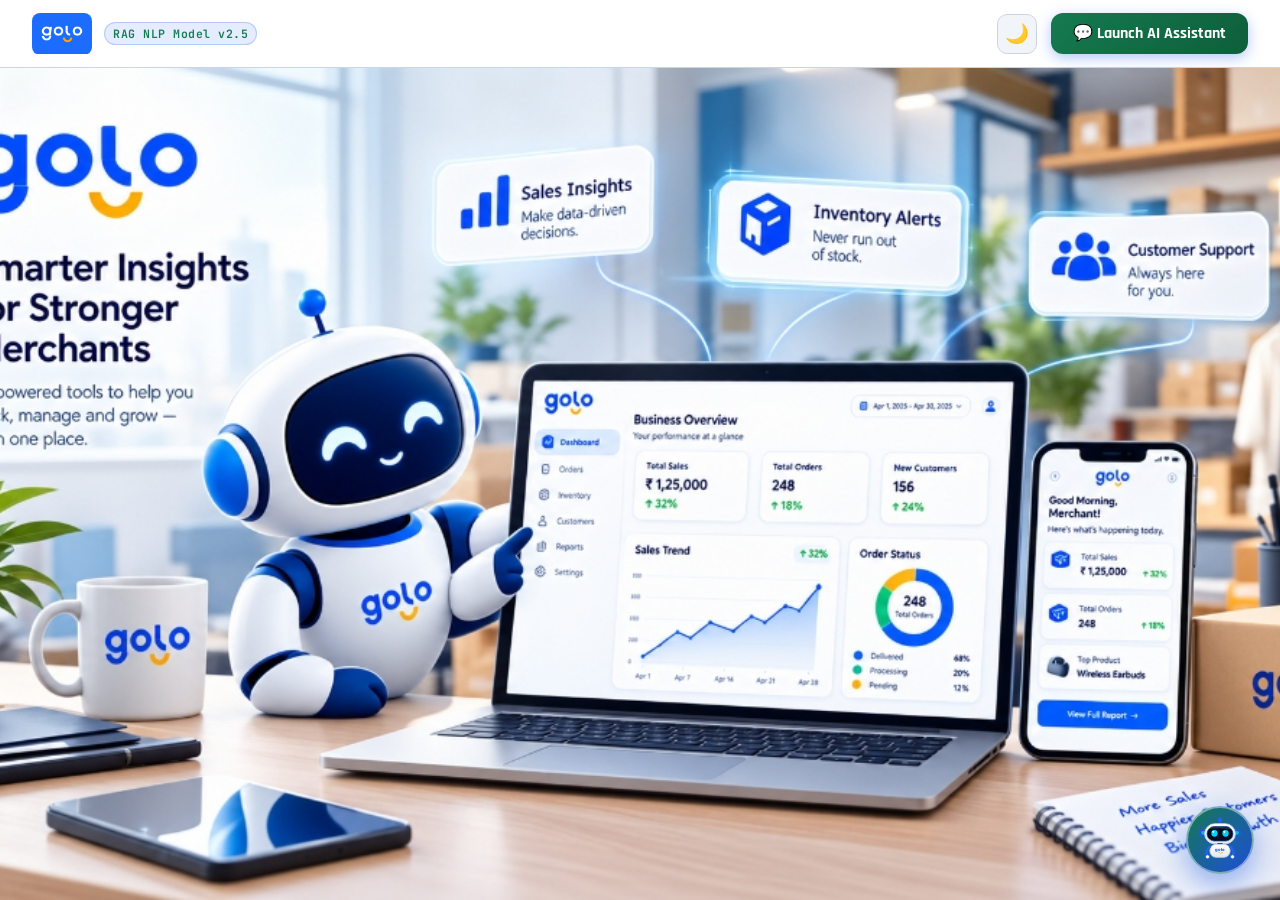
==== commit 6f19e4fd: "Replace previous code with latest updated version" ====
--- a/legacy-v1-robot/index.html
+++ b/legacy-v1-robot/index.html
@@ -22,15 +22,15 @@
             --font-mono: 'JetBrains Mono', monospace;
 
             /* Brand Colors */
-            --golo-blue: #2563EB;
-            --golo-blue-dark: #1D4ED8;
+            --golo-blue: #157A4F;
+            --golo-blue-dark: #0E5E3B;
             --golo-yellow: #F5B849;
             --golo-cyan: #06B6D4;
-            --golo-green: #10B981;
-            --golo-red: #EF4444;
+            --golo-green: #4CAF50;
+            --golo-red: #E04F4D;
 
             /* Light Mode Variables (DEFAULT) */
-            --bg-page: #F8FAFC;
+            --bg-page: #F8F6F2;
             --bg-nav: rgba(255, 255, 255, 0.95);
             --bg-surface: #FFFFFF;
             --bg-surface-trans: rgba(255, 255, 255, 0.94);
